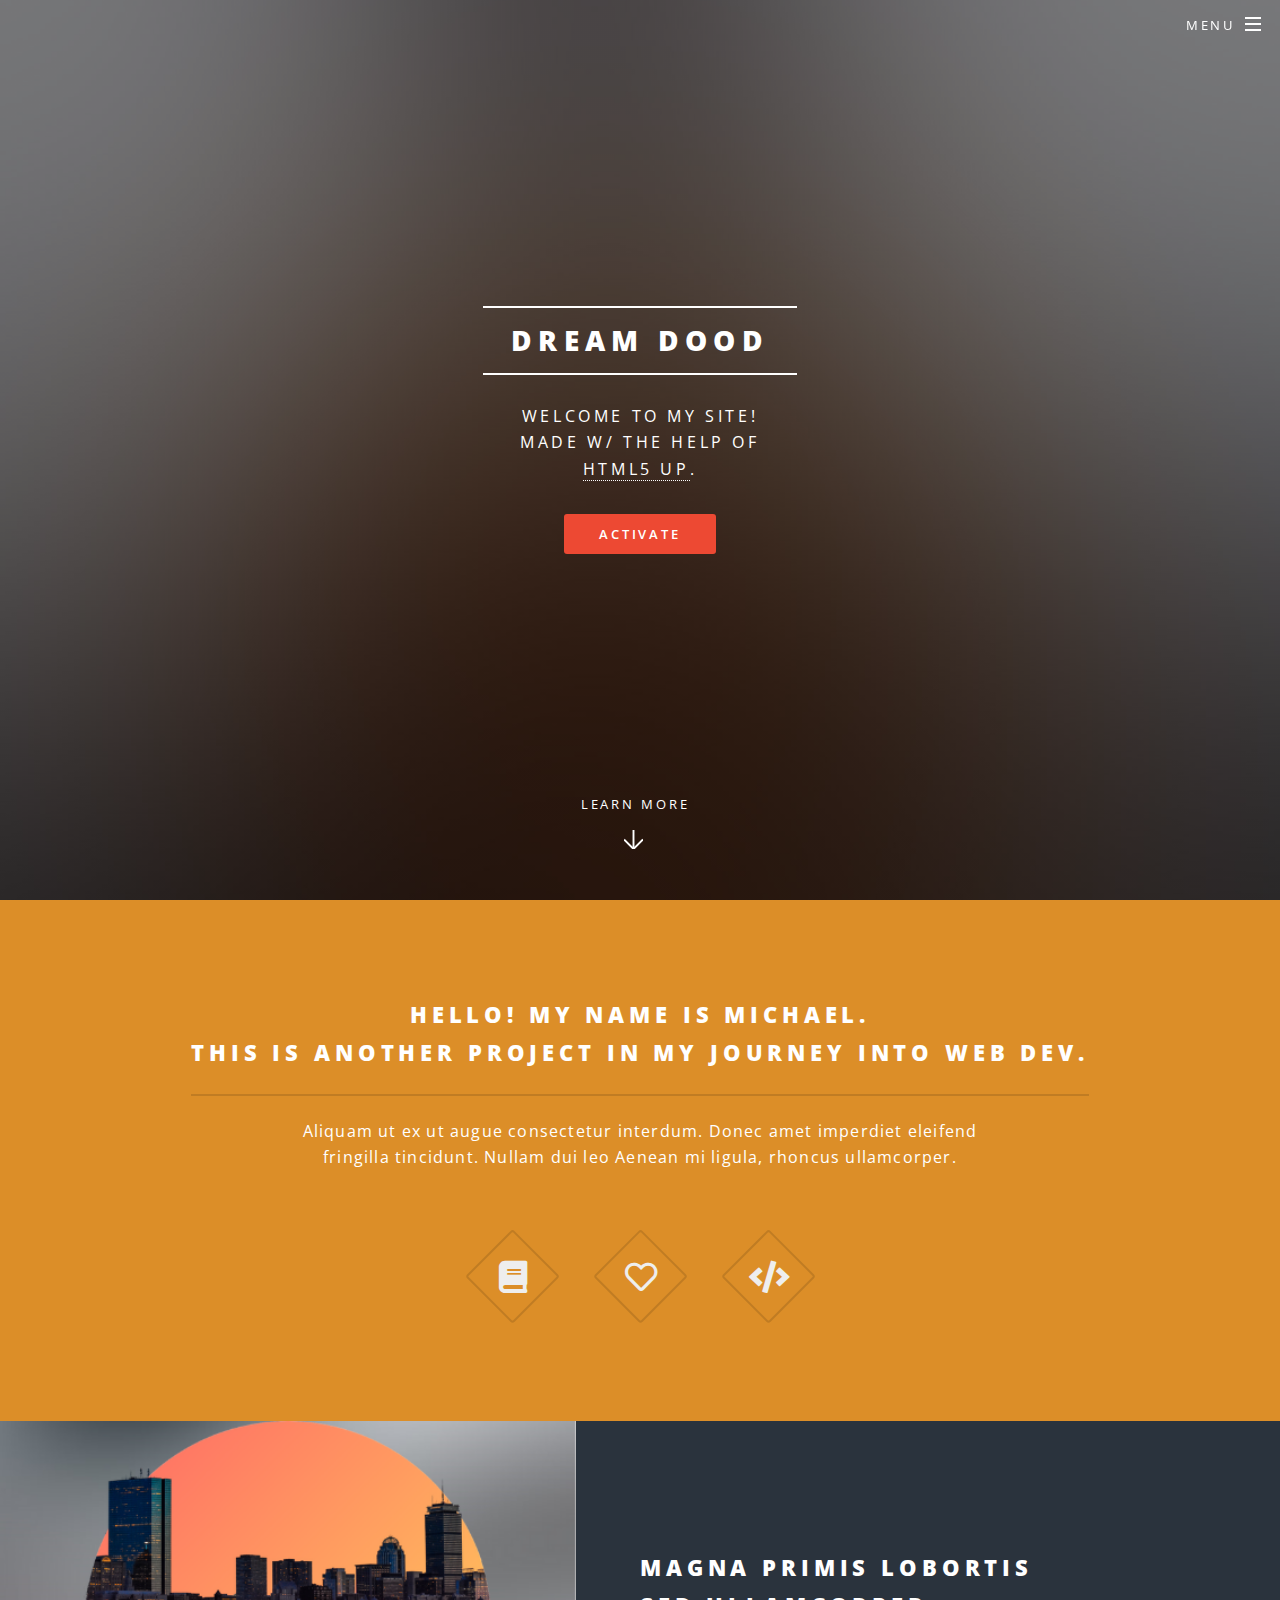
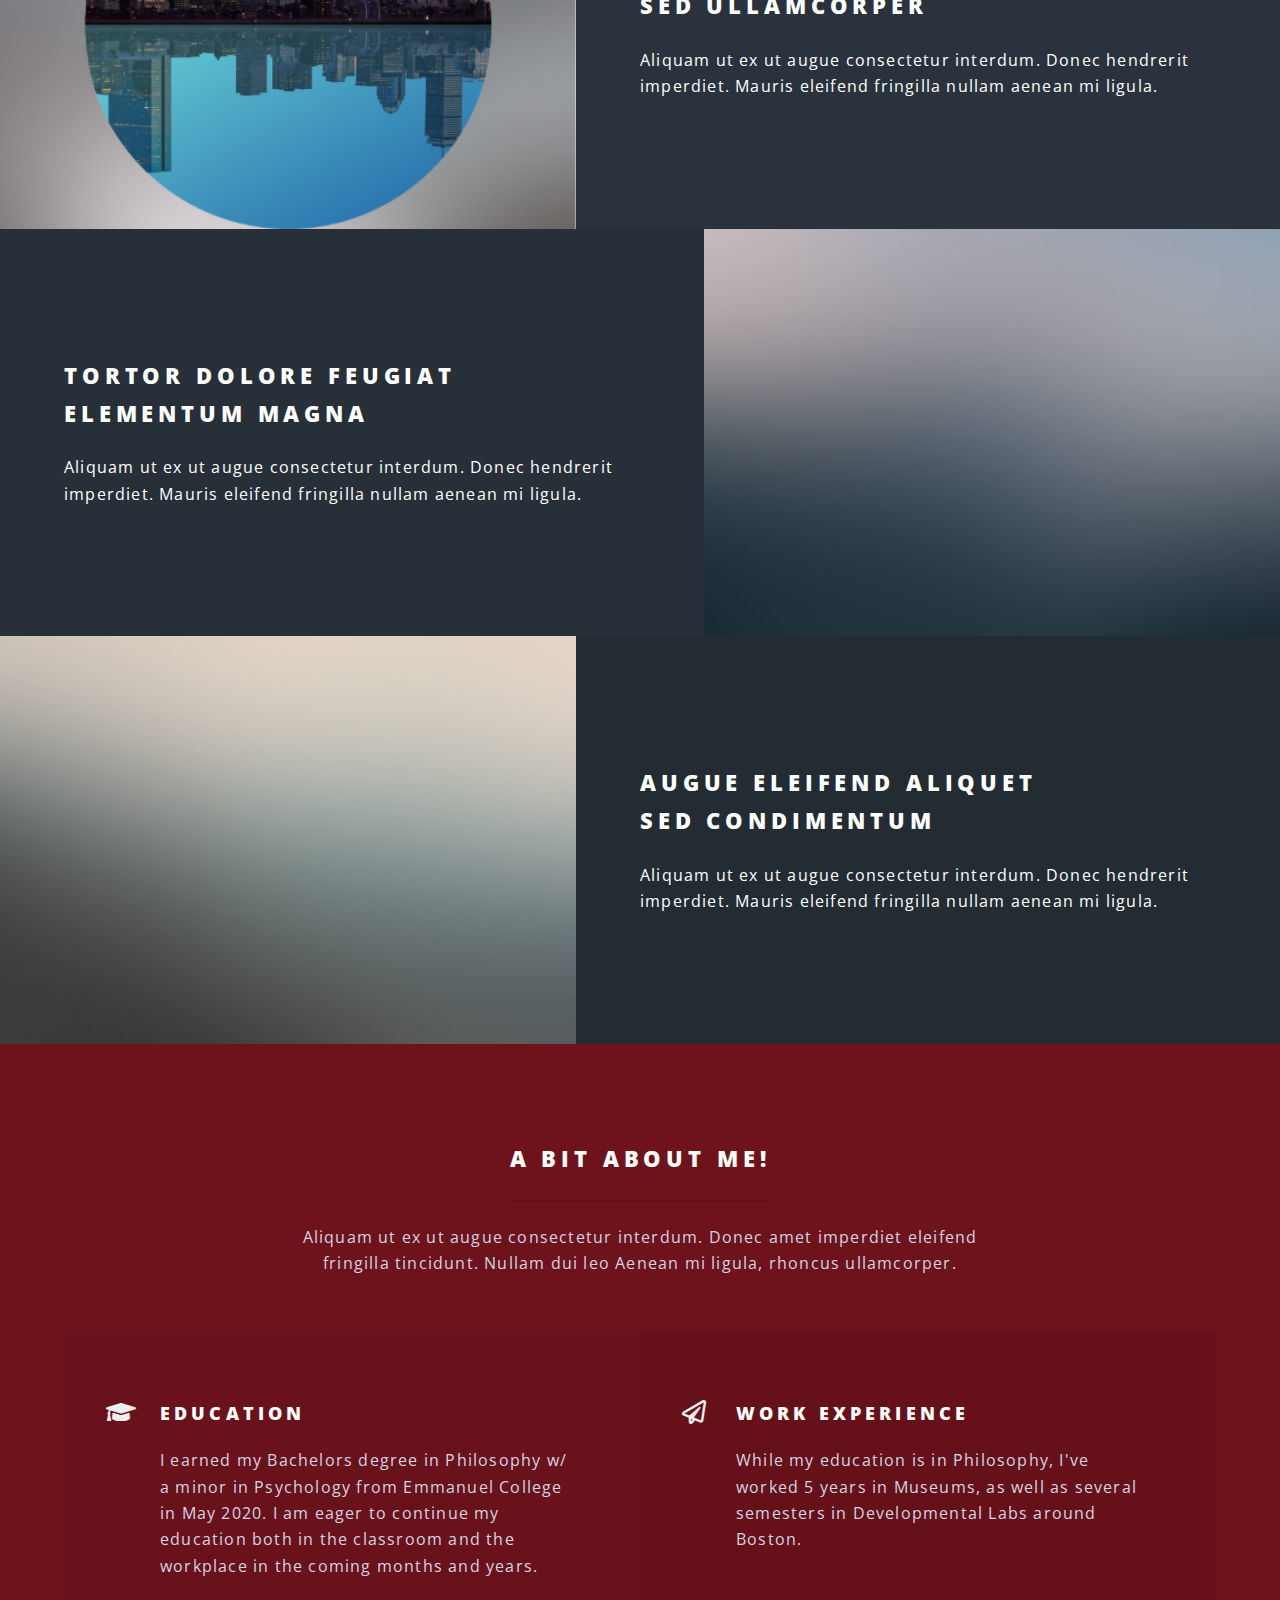
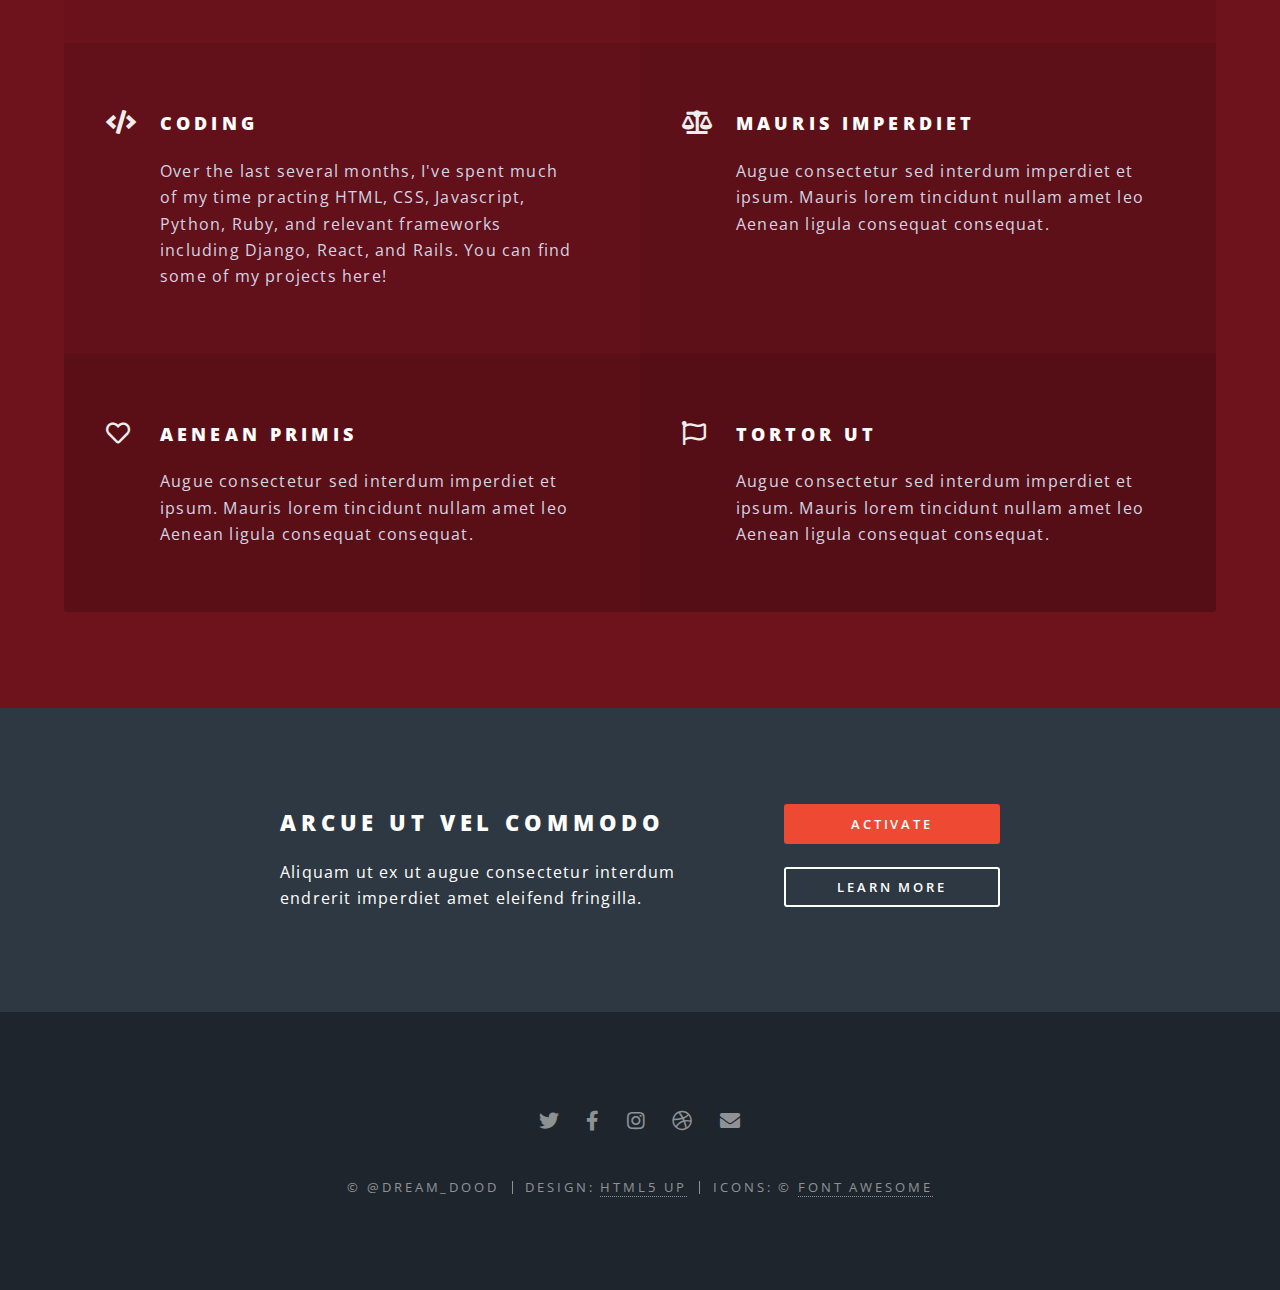
==== index.html @ 9e2aa0bd "Update index.html" ====
<!DOCTYPE HTML>
<!--
	Spectral by HTML5 UP
	html5up.net | @ajlkn
	Free for personal and commercial use under the CCA 3.0 license (html5up.net/license)
-->
<html>
	<head>
		<title>@dream_dood</title>
		<meta charset="utf-8" />
		<meta name="viewport" content="width=device-width, initial-scale=1, user-scalable=no" />
		<link rel="stylesheet" href="assets/css/main.css" />
		<noscript><link rel="stylesheet" href="assets/css/noscript.css" /></noscript>
	</head>
	<body class="landing is-preload">

		<!-- Page Wrapper -->
			<div id="page-wrapper">

				<!-- Header -->
					<header id="header" class="alt">
						<h1><a href="index.html">@dream_dood</a></h1>
						<nav id="nav">
							<ul>
								<li class="special">
									<a href="#menu" class="menuToggle"><span>Menu</span></a>
									<div id="menu">
										<ul>
											<li><a href="index.html">Home</a></li>
											<li><a href="generic.html">Generic</a></li>
											<li><a href="elements.html">Elements</a></li>
											<li><a href="#">Sign Up</a></li>
											<li><a href="#">Log In</a></li>
										</ul>
									</div>
								</li>
							</ul>
						</nav>
					</header>

				<!-- Banner -->
					<section id="banner">
						<div class="inner">
							<h2>dream dood</h2>
							<p>Welcome to my site!<br />
							Made w/ the help of<br />
							<a href="http://html5up.net">HTML5 UP</a>.</p>
							<ul class="actions special">
								<li><a href="#" class="button primary">Activate</a></li>
							</ul>
						</div>
						<a href="#one" class="more scrolly">Learn More</a>
					</section>

				<!-- One -->
					<section id="one" class="wrapper style1 special">
						<div class="inner">
							<header class="major">
								<h2>Hello! My name is Michael.<br />
								This is another project in my journey into web dev.</h2>
								<p>Aliquam ut ex ut augue consectetur interdum. Donec amet imperdiet eleifend<br />
								fringilla tincidunt. Nullam dui leo Aenean mi ligula, rhoncus ullamcorper.</p>
							</header>
							<ul class="icons major">
								<li><span class="icon solid fa-book major style1"><span class="label">Lorem</span></span></li>
								<li><span class="icon fa-heart major style2"><span class="label">Ipsum</span></span></li>
								<li><span class="icon solid fa-code major style3"><span class="label">Dolor</span></span></li>
							</ul>
						</div>
					</section>

				<!-- Two -->
					<section id="two" class="wrapper alt style2">
						<section class="spotlight">
							<div class="image"><img src="images/indexPic1.png" alt="" /></div><div class="content">
								<h2>Magna primis lobortis<br />
								sed ullamcorper</h2>
								<p>Aliquam ut ex ut augue consectetur interdum. Donec hendrerit imperdiet. Mauris eleifend fringilla nullam aenean mi ligula.</p>
							</div>
						</section>
						<section class="spotlight">
							<div class="image"><img src="images/pic02.jpg" alt="" /></div><div class="content">
								<h2>Tortor dolore feugiat<br />
								elementum magna</h2>
								<p>Aliquam ut ex ut augue consectetur interdum. Donec hendrerit imperdiet. Mauris eleifend fringilla nullam aenean mi ligula.</p>
							</div>
						</section>
						<section class="spotlight">
							<div class="image"><img src="images/pic03.jpg" alt="" /></div><div class="content">
								<h2>Augue eleifend aliquet<br />
								sed condimentum</h2>
								<p>Aliquam ut ex ut augue consectetur interdum. Donec hendrerit imperdiet. Mauris eleifend fringilla nullam aenean mi ligula.</p>
							</div>
						</section>
					</section>

				<!-- Three -->
					<section id="three" class="wrapper style3 special">
						<div class="inner">
							<header class="major">
								<h2>A Bit About Me!</h2>
								<p>Aliquam ut ex ut augue consectetur interdum. Donec amet imperdiet eleifend<br />
								fringilla tincidunt. Nullam dui leo Aenean mi ligula, rhoncus ullamcorper.</p>
							</header>
							<ul class="features">
								<li class="icon solid fa-graduation-cap">
									<h3>Education</h3>
									<p>I earned my Bachelors degree in Philosophy w/ a minor in Psychology from Emmanuel College in May 2020. I am eager to continue my education 
									both in the classroom and the workplace in the coming months and years.</p>
								</li>
								<li class="icon fa-paper-plane">
									<h3>Work Experience</h3>
									<p>While my education is in Philosophy, I've worked 5 years in Museums, as well as several semesters in Developmental Labs around Boston.</p>
								</li>
								<li class="icon solid fa-code">
									<h3>Coding</h3>
									<p>Over the last several months, I've spent much of my time practing HTML, CSS, Javascript, Python, Ruby, and relevant frameworks including Django, 
									React, and Rails. You can find some of my projects here!</p>
								</li>
								<li class="icon solid fa-balance-scale">
									<h3>Mauris Imperdiet</h3>
									<p>Augue consectetur sed interdum imperdiet et ipsum. Mauris lorem tincidunt nullam amet leo Aenean ligula consequat consequat.</p>
								</li>
								<li class="icon fa-heart">
									<h3>Aenean Primis</h3>
									<p>Augue consectetur sed interdum imperdiet et ipsum. Mauris lorem tincidunt nullam amet leo Aenean ligula consequat consequat.</p>
								</li>
								<li class="icon fa-flag">
									<h3>Tortor Ut</h3>
									<p>Augue consectetur sed interdum imperdiet et ipsum. Mauris lorem tincidunt nullam amet leo Aenean ligula consequat consequat.</p>
								</li>
							</ul>
						</div>
					</section>

				<!-- CTA -->
					<section id="cta" class="wrapper style4">
						<div class="inner">
							<header>
								<h2>Arcue ut vel commodo</h2>
								<p>Aliquam ut ex ut augue consectetur interdum endrerit imperdiet amet eleifend fringilla.</p>
							</header>
							<ul class="actions stacked">
								<li><a href="#" class="button fit primary">Activate</a></li>
								<li><a href="#" class="button fit">Learn More</a></li>
							</ul>
						</div>
					</section>

				<!-- Footer -->
					<footer id="footer">
						<ul class="icons">
							<li><a href="twitter.com/dream_dood" class="icon brands fa-twitter"><span class="label">Twitter</span></a></li>
							<li><a href="#" class="icon brands fa-facebook-f"><span class="label">Facebook</span></a></li>
							<li><a href="#" class="icon brands fa-instagram"><span class="label">Instagram</span></a></li>
							<li><a href="#" class="icon brands fa-dribbble"><span class="label">Dribbble</span></a></li>
							<li><a href="#" class="icon solid fa-envelope"><span class="label">Email</span></a></li>
						</ul>
						<ul class="copyright">
							<li>&copy; @dream_dood</li><li>Design: <a href="http://html5up.net">HTML5 UP</a></li><li>Icons: &copy; <a href="https://fontawesome.com/">Font Awesome</a></li>
						</ul>
					</footer>

			</div>

		<!-- Scripts -->
			<script src="assets/js/jquery.min.js"></script>
			<script src="assets/js/jquery.scrollex.min.js"></script>
			<script src="assets/js/jquery.scrolly.min.js"></script>
			<script src="assets/js/browser.min.js"></script>
			<script src="assets/js/breakpoints.min.js"></script>
			<script src="assets/js/util.js"></script>
			<script src="assets/js/main.js"></script>

	</body>
</html>
---- assets/css/main.css ----
@import url(fontawesome-all.min.css);
@import url("https://fonts.googleapis.com/css?family=Open+Sans:400,400italic,600,600italic,800,800italic");

/*
	Spectral by HTML5 UP
	html5up.net | @ajlkn
	Free for personal and commercial use under the CCA 3.0 license (html5up.net/license)
*/

html, body, div, span, applet, object,
iframe, h1, h2, h3, h4, h5, h6, p, blockquote,
pre, a, abbr, acronym, address, big, cite,
code, del, dfn, em, img, ins, kbd, q, s, samp,
small, strike, strong, sub, sup, tt, var, b,
u, i, center, dl, dt, dd, ol, ul, li, fieldset,
form, label, legend, table, caption, tbody,
tfoot, thead, tr, th, td, article, aside,
canvas, details, embed, figure, figcaption,
footer, header, hgroup, menu, nav, output, ruby,
section, summary, time, mark, audio, video {
	margin: 0;
	padding: 0;
	border: 0;
	font-size: 100%;
	font: inherit;
	vertical-align: baseline;}

article, aside, details, figcaption, figure,
footer, header, hgroup, menu, nav, section {
	display: block;}

body {
	line-height: 1;
}

ol, ul {
	list-style: none;
}

blockquote, q {
	quotes: none;
}

	blockquote:before, blockquote:after, q:before, q:after {
		content: '';
		content: none;
	}

table {
	border-collapse: collapse;
	border-spacing: 0;
}

body {
	-webkit-text-size-adjust: none;
}

mark {
	background-color: transparent;
	color: inherit;
}

input::-moz-focus-inner {
	border: 0;
	padding: 0;
}

input, select, textarea {
	-moz-appearance: none;
	-webkit-appearance: none;
	-ms-appearance: none;
	appearance: none;
}

/* Basic */

	@-ms-viewport {
		width: device-width;
	}

	html {
		box-sizing: border-box;
	}

	*, *:before, *:after {
		box-sizing: inherit;
	}

	body {
		background: #2e3842;
	}

		body.is-preload *, body.is-preload *:before, body.is-preload *:after {
			-moz-animation: none !important;
			-webkit-animation: none !important;
			-ms-animation: none !important;
			animation: none !important;
			-moz-transition: none !important;
			-webkit-transition: none !important;
			-ms-transition: none !important;
			transition: none !important;
		}

	body, input, select, textarea {
		color: #fff;
		font-family: "Open Sans", Helvetica, sans-serif;
		font-size: 15pt;
		font-weight: 400;
		letter-spacing: 0.075em;
		line-height: 1.65em;
	}

		@media screen and (max-width: 1680px) {

			body, input, select, textarea {
				font-size: 13pt;
			}

		}

		@media screen and (max-width: 1280px) {

			body, input, select, textarea {
				font-size: 12pt;
			}

		}

		@media screen and (max-width: 736px) {

			body, input, select, textarea {
				font-size: 11pt;
				letter-spacing: 0.0375em;
			}

		}

	a {
		-moz-transition: color 0.2s ease, border-bottom-color 0.2s ease;
		-webkit-transition: color 0.2s ease, border-bottom-color 0.2s ease;
		-ms-transition: color 0.2s ease, border-bottom-color 0.2s ease;
		transition: color 0.2s ease, border-bottom-color 0.2s ease;
		border-bottom: dotted 1px;
		color: inherit;
		text-decoration: none;
	}

		a:hover {
			border-bottom-color: transparent;
		}

	strong, b {
		color: #fff;
		font-weight: 600;
	}

	em, i {
		font-style: italic;
	}

	p {
		margin: 0 0 2em 0;
	}

	h1, h2, h3, h4, h5, h6 {
		color: #fff;
		font-weight: 800;
		letter-spacing: 0.225em;
		line-height: 1em;
		margin: 0 0 1em 0;
		text-transform: uppercase;
	}

		h1 a, h2 a, h3 a, h4 a, h5 a, h6 a {
			color: inherit;
			text-decoration: none;
		}

	h2 {
		font-size: 1.35em;
		line-height: 1.75em;
	}

		@media screen and (max-width: 736px) {

			h2 {
				font-size: 1.1em;
				line-height: 1.65em;
			}

		}

	h3 {
		font-size: 1.15em;
		line-height: 1.75em;
	}

		@media screen and (max-width: 736px) {

			h3 {
				font-size: 1em;
				line-height: 1.65em;
			}

		}

	h4 {
		font-size: 1em;
		line-height: 1.5em;
	}

	h5 {
		font-size: 0.8em;
		line-height: 1.5em;
	}

	h6 {
		font-size: 0.7em;
		line-height: 1.5em;
	}

	sub {
		font-size: 0.8em;
		position: relative;
		top: 0.5em;
	}

	sup {
		font-size: 0.8em;
		position: relative;
		top: -0.5em;
	}

	hr {
		border: 0;
		border-bottom: solid 2px #fff;
		margin: 3em 0;
	}

		hr.major {
			margin: 4.5em 0;
		}

	blockquote {
		border-left: solid 4px #fff;
		font-style: italic;
		margin: 0 0 2em 0;
		padding: 0.5em 0 0.5em 2em;
	}

	code {
		background: rgba(144, 144, 144, 0.25);
		border-radius: 3px;
		font-family: "Courier New", monospace;
		font-size: 0.9em;
		letter-spacing: 0;
		margin: 0 0.25em;
		padding: 0.25em 0.65em;
	}

	pre {
		-webkit-overflow-scrolling: touch;
		font-family: "Courier New", monospace;
		font-size: 0.9em;
		margin: 0 0 2em 0;
	}

		pre code {
			display: block;
			line-height: 1.75em;
			padding: 1em 1.5em;
			overflow-x: auto;
		}

	.align-left {
		text-align: left;
	}

	.align-center {
		text-align: center;
	}

	.align-right {
		text-align: right;
	}

/* Row */

	.row {
		display: flex;
		flex-wrap: wrap;
		box-sizing: border-box;
		align-items: stretch;
	}

		.row > * {
			box-sizing: border-box;
		}

		.row.gtr-uniform > * > :last-child {
			margin-bottom: 0;
		}

		.row.aln-left {
			justify-content: flex-start;
		}

		.row.aln-center {
			justify-content: center;
		}

		.row.aln-right {
			justify-content: flex-end;
		}

		.row.aln-top {
			align-items: flex-start;
		}

		.row.aln-middle {
			align-items: center;
		}

		.row.aln-bottom {
			align-items: flex-end;
		}

		.row > .imp {
			order: -1;
		}

		.row > .col-1 {
			width: 8.33333%;
		}

		.row > .off-1 {
			margin-left: 8.33333%;
		}

		.row > .col-2 {
			width: 16.66667%;
		}

		.row > .off-2 {
			margin-left: 16.66667%;
		}

		.row > .col-3 {
			width: 25%;
		}

		.row > .off-3 {
			margin-left: 25%;
		}

		.row > .col-4 {
			width: 33.33333%;
		}

		.row > .off-4 {
			margin-left: 33.33333%;
		}

		.row > .col-5 {
			width: 41.66667%;
		}

		.row > .off-5 {
			margin-left: 41.66667%;
		}

		.row > .col-6 {
			width: 50%;
		}

		.row > .off-6 {
			margin-left: 50%;
		}

		.row > .col-7 {
			width: 58.33333%;
		}

		.row > .off-7 {
			margin-left: 58.33333%;
		}

		.row > .col-8 {
			width: 66.66667%;
		}

		.row > .off-8 {
			margin-left: 66.66667%;
		}

		.row > .col-9 {
			width: 75%;
		}

		.row > .off-9 {
			margin-left: 75%;
		}

		.row > .col-10 {
			width: 83.33333%;
		}

		.row > .off-10 {
			margin-left: 83.33333%;
		}

		.row > .col-11 {
			width: 91.66667%;
		}

		.row > .off-11 {
			margin-left: 91.66667%;
		}

		.row > .col-12 {
			width: 100%;
		}

		.row > .off-12 {
			margin-left: 100%;
		}

		.row.gtr-0 {
			margin-top: 0;
			margin-left: 0em;
		}

			.row.gtr-0 > * {
				padding: 0 0 0 0em;
			}

			.row.gtr-0.gtr-uniform {
				margin-top: 0em;
			}

				.row.gtr-0.gtr-uniform > * {
					padding-top: 0em;
				}

		.row.gtr-25 {
			margin-top: 0;
			margin-left: -0.375em;
		}

			.row.gtr-25 > * {
				padding: 0 0 0 0.375em;
			}

			.row.gtr-25.gtr-uniform {
				margin-top: -0.375em;
			}

				.row.gtr-25.gtr-uniform > * {
					padding-top: 0.375em;
				}

		.row.gtr-50 {
			margin-top: 0;
			margin-left: -0.75em;
		}

			.row.gtr-50 > * {
				padding: 0 0 0 0.75em;
			}

			.row.gtr-50.gtr-uniform {
				margin-top: -0.75em;
			}

				.row.gtr-50.gtr-uniform > * {
					padding-top: 0.75em;
				}

		.row {
			margin-top: 0;
			margin-left: -1.5em;
		}

			.row > * {
				padding: 0 0 0 1.5em;
			}

			.row.gtr-uniform {
				margin-top: -1.5em;
			}

				.row.gtr-uniform > * {
					padding-top: 1.5em;
				}

		.row.gtr-150 {
			margin-top: 0;
			margin-left: -2.25em;
		}

			.row.gtr-150 > * {
				padding: 0 0 0 2.25em;
			}

			.row.gtr-150.gtr-uniform {
				margin-top: -2.25em;
			}

				.row.gtr-150.gtr-uniform > * {
					padding-top: 2.25em;
				}

		.row.gtr-200 {
			margin-top: 0;
			margin-left: -3em;
		}

			.row.gtr-200 > * {
				padding: 0 0 0 3em;
			}

			.row.gtr-200.gtr-uniform {
				margin-top: -3em;
			}

				.row.gtr-200.gtr-uniform > * {
					padding-top: 3em;
				}

		@media screen and (max-width: 1680px) {

			.row {
				display: flex;
				flex-wrap: wrap;
				box-sizing: border-box;
				align-items: stretch;
			}

				.row > * {
					box-sizing: border-box;
				}

				.row.gtr-uniform > * > :last-child {
					margin-bottom: 0;
				}

				.row.aln-left {
					justify-content: flex-start;
				}

				.row.aln-center {
					justify-content: center;
				}

				.row.aln-right {
					justify-content: flex-end;
				}

				.row.aln-top {
					align-items: flex-start;
				}

				.row.aln-middle {
					align-items: center;
				}

				.row.aln-bottom {
					align-items: flex-end;
				}

				.row > .imp-xlarge {
					order: -1;
				}

				.row > .col-1-xlarge {
					width: 8.33333%;
				}

				.row > .off-1-xlarge {
					margin-left: 8.33333%;
				}

				.row > .col-2-xlarge {
					width: 16.66667%;
				}

				.row > .off-2-xlarge {
					margin-left: 16.66667%;
				}

				.row > .col-3-xlarge {
					width: 25%;
				}

				.row > .off-3-xlarge {
					margin-left: 25%;
				}

				.row > .col-4-xlarge {
					width: 33.33333%;
				}

				.row > .off-4-xlarge {
					margin-left: 33.33333%;
				}

				.row > .col-5-xlarge {
					width: 41.66667%;
				}

				.row > .off-5-xlarge {
					margin-left: 41.66667%;
				}

				.row > .col-6-xlarge {
					width: 50%;
				}

				.row > .off-6-xlarge {
					margin-left: 50%;
				}

				.row > .col-7-xlarge {
					width: 58.33333%;
				}

				.row > .off-7-xlarge {
					margin-left: 58.33333%;
				}

				.row > .col-8-xlarge {
					width: 66.66667%;
				}

				.row > .off-8-xlarge {
					margin-left: 66.66667%;
				}

				.row > .col-9-xlarge {
					width: 75%;
				}

				.row > .off-9-xlarge {
					margin-left: 75%;
				}

				.row > .col-10-xlarge {
					width: 83.33333%;
				}

				.row > .off-10-xlarge {
					margin-left: 83.33333%;
				}

				.row > .col-11-xlarge {
					width: 91.66667%;
				}

				.row > .off-11-xlarge {
					margin-left: 91.66667%;
				}

				.row > .col-12-xlarge {
					width: 100%;
				}

				.row > .off-12-xlarge {
					margin-left: 100%;
				}

				.row.gtr-0 {
					margin-top: 0;
					margin-left: 0em;
				}

					.row.gtr-0 > * {
						padding: 0 0 0 0em;
					}

					.row.gtr-0.gtr-uniform {
						margin-top: 0em;
					}

						.row.gtr-0.gtr-uniform > * {
							padding-top: 0em;
						}

				.row.gtr-25 {
					margin-top: 0;
					margin-left: -0.375em;
				}

					.row.gtr-25 > * {
						padding: 0 0 0 0.375em;
					}

					.row.gtr-25.gtr-uniform {
						margin-top: -0.375em;
					}

						.row.gtr-25.gtr-uniform > * {
							padding-top: 0.375em;
						}

				.row.gtr-50 {
					margin-top: 0;
					margin-left: -0.75em;
				}

					.row.gtr-50 > * {
						padding: 0 0 0 0.75em;
					}

					.row.gtr-50.gtr-uniform {
						margin-top: -0.75em;
					}

						.row.gtr-50.gtr-uniform > * {
							padding-top: 0.75em;
						}

				.row {
					margin-top: 0;
					margin-left: -1.5em;
				}

					.row > * {
						padding: 0 0 0 1.5em;
					}

					.row.gtr-uniform {
						margin-top: -1.5em;
					}

						.row.gtr-uniform > * {
							padding-top: 1.5em;
						}

				.row.gtr-150 {
					margin-top: 0;
					margin-left: -2.25em;
				}

					.row.gtr-150 > * {
						padding: 0 0 0 2.25em;
					}

					.row.gtr-150.gtr-uniform {
						margin-top: -2.25em;
					}

						.row.gtr-150.gtr-uniform > * {
							padding-top: 2.25em;
						}

				.row.gtr-200 {
					margin-top: 0;
					margin-left: -3em;
				}

					.row.gtr-200 > * {
						padding: 0 0 0 3em;
					}

					.row.gtr-200.gtr-uniform {
						margin-top: -3em;
					}

						.row.gtr-200.gtr-uniform > * {
							padding-top: 3em;
						}

		}

		@media screen and (max-width: 1280px) {

			.row {
				display: flex;
				flex-wrap: wrap;
				box-sizing: border-box;
				align-items: stretch;
			}

				.row > * {
					box-sizing: border-box;
				}

				.row.gtr-uniform > * > :last-child {
					margin-bottom: 0;
				}

				.row.aln-left {
					justify-content: flex-start;
				}

				.row.aln-center {
					justify-content: center;
				}

				.row.aln-right {
					justify-content: flex-end;
				}

				.row.aln-top {
					align-items: flex-start;
				}

				.row.aln-middle {
					align-items: center;
				}

				.row.aln-bottom {
					align-items: flex-end;
				}

				.row > .imp-large {
					order: -1;
				}

				.row > .col-1-large {
					width: 8.33333%;
				}

				.row > .off-1-large {
					margin-left: 8.33333%;
				}

				.row > .col-2-large {
					width: 16.66667%;
				}

				.row > .off-2-large {
					margin-left: 16.66667%;
				}

				.row > .col-3-large {
					width: 25%;
				}

				.row > .off-3-large {
					margin-left: 25%;
				}

				.row > .col-4-large {
					width: 33.33333%;
				}

				.row > .off-4-large {
					margin-left: 33.33333%;
				}

				.row > .col-5-large {
					width: 41.66667%;
				}

				.row > .off-5-large {
					margin-left: 41.66667%;
				}

				.row > .col-6-large {
					width: 50%;
				}

				.row > .off-6-large {
					margin-left: 50%;
				}

				.row > .col-7-large {
					width: 58.33333%;
				}

				.row > .off-7-large {
					margin-left: 58.33333%;
				}

				.row > .col-8-large {
					width: 66.66667%;
				}

				.row > .off-8-large {
					margin-left: 66.66667%;
				}

				.row > .col-9-large {
					width: 75%;
				}

				.row > .off-9-large {
					margin-left: 75%;
				}

				.row > .col-10-large {
					width: 83.33333%;
				}

				.row > .off-10-large {
					margin-left: 83.33333%;
				}

				.row > .col-11-large {
					width: 91.66667%;
				}

				.row > .off-11-large {
					margin-left: 91.66667%;
				}

				.row > .col-12-large {
					width: 100%;
				}

				.row > .off-12-large {
					margin-left: 100%;
				}

				.row.gtr-0 {
					margin-top: 0;
					margin-left: 0em;
				}

					.row.gtr-0 > * {
						padding: 0 0 0 0em;
					}

					.row.gtr-0.gtr-uniform {
						margin-top: 0em;
					}

						.row.gtr-0.gtr-uniform > * {
							padding-top: 0em;
						}

				.row.gtr-25 {
					margin-top: 0;
					margin-left: -0.375em;
				}

					.row.gtr-25 > * {
						padding: 0 0 0 0.375em;
					}

					.row.gtr-25.gtr-uniform {
						margin-top: -0.375em;
					}

						.row.gtr-25.gtr-uniform > * {
							padding-top: 0.375em;
						}

				.row.gtr-50 {
					margin-top: 0;
					margin-left: -0.75em;
				}

					.row.gtr-50 > * {
						padding: 0 0 0 0.75em;
					}

					.row.gtr-50.gtr-uniform {
						margin-top: -0.75em;
					}

						.row.gtr-50.gtr-uniform > * {
							padding-top: 0.75em;
						}

				.row {
					margin-top: 0;
					margin-left: -1.5em;
				}

					.row > * {
						padding: 0 0 0 1.5em;
					}

					.row.gtr-uniform {
						margin-top: -1.5em;
					}

						.row.gtr-uniform > * {
							padding-top: 1.5em;
						}

				.row.gtr-150 {
					margin-top: 0;
					margin-left: -2.25em;
				}

					.row.gtr-150 > * {
						padding: 0 0 0 2.25em;
					}

					.row.gtr-150.gtr-uniform {
						margin-top: -2.25em;
					}

						.row.gtr-150.gtr-uniform > * {
							padding-top: 2.25em;
						}

				.row.gtr-200 {
					margin-top: 0;
					margin-left: -3em;
				}

					.row.gtr-200 > * {
						padding: 0 0 0 3em;
					}

					.row.gtr-200.gtr-uniform {
						margin-top: -3em;
					}

						.row.gtr-200.gtr-uniform > * {
							padding-top: 3em;
						}

		}

		@media screen and (max-width: 980px) {

			.row {
				display: flex;
				flex-wrap: wrap;
				box-sizing: border-box;
				align-items: stretch;
			}

				.row > * {
					box-sizing: border-box;
				}

				.row.gtr-uniform > * > :last-child {
					margin-bottom: 0;
				}

				.row.aln-left {
					justify-content: flex-start;
				}

				.row.aln-center {
					justify-content: center;
				}

				.row.aln-right {
					justify-content: flex-end;
				}

				.row.aln-top {
					align-items: flex-start;
				}

				.row.aln-middle {
					align-items: center;
				}

				.row.aln-bottom {
					align-items: flex-end;
				}

				.row > .imp-medium {
					order: -1;
				}

				.row > .col-1-medium {
					width: 8.33333%;
				}

				.row > .off-1-medium {
					margin-left: 8.33333%;
				}

				.row > .col-2-medium {
					width: 16.66667%;
				}

				.row > .off-2-medium {
					margin-left: 16.66667%;
				}

				.row > .col-3-medium {
					width: 25%;
				}

				.row > .off-3-medium {
					margin-left: 25%;
				}

				.row > .col-4-medium {
					width: 33.33333%;
				}

				.row > .off-4-medium {
					margin-left: 33.33333%;
				}

				.row > .col-5-medium {
					width: 41.66667%;
				}

				.row > .off-5-medium {
					margin-left: 41.66667%;
				}

				.row > .col-6-medium {
					width: 50%;
				}

				.row > .off-6-medium {
					margin-left: 50%;
				}

				.row > .col-7-medium {
					width: 58.33333%;
				}

				.row > .off-7-medium {
					margin-left: 58.33333%;
				}

				.row > .col-8-medium {
					width: 66.66667%;
				}

				.row > .off-8-medium {
					margin-left: 66.66667%;
				}

				.row > .col-9-medium {
					width: 75%;
				}

				.row > .off-9-medium {
					margin-left: 75%;
				}

				.row > .col-10-medium {
					width: 83.33333%;
				}

				.row > .off-10-medium {
					margin-left: 83.33333%;
				}

				.row > .col-11-medium {
					width: 91.66667%;
				}

				.row > .off-11-medium {
					margin-left: 91.66667%;
				}

				.row > .col-12-medium {
					width: 100%;
				}

				.row > .off-12-medium {
					margin-left: 100%;
				}

				.row.gtr-0 {
					margin-top: 0;
					margin-left: 0em;
				}

					.row.gtr-0 > * {
						padding: 0 0 0 0em;
					}

					.row.gtr-0.gtr-uniform {
						margin-top: 0em;
					}

						.row.gtr-0.gtr-uniform > * {
							padding-top: 0em;
						}

				.row.gtr-25 {
					margin-top: 0;
					margin-left: -0.375em;
				}

					.row.gtr-25 > * {
						padding: 0 0 0 0.375em;
					}

					.row.gtr-25.gtr-uniform {
						margin-top: -0.375em;
					}

						.row.gtr-25.gtr-uniform > * {
							padding-top: 0.375em;
						}

				.row.gtr-50 {
					margin-top: 0;
					margin-left: -0.75em;
				}

					.row.gtr-50 > * {
						padding: 0 0 0 0.75em;
					}

					.row.gtr-50.gtr-uniform {
						margin-top: -0.75em;
					}

						.row.gtr-50.gtr-uniform > * {
							padding-top: 0.75em;
						}

				.row {
					margin-top: 0;
					margin-left: -1.5em;
				}

					.row > * {
						padding: 0 0 0 1.5em;
					}

					.row.gtr-uniform {
						margin-top: -1.5em;
					}

						.row.gtr-uniform > * {
							padding-top: 1.5em;
						}

				.row.gtr-150 {
					margin-top: 0;
					margin-left: -2.25em;
				}

					.row.gtr-150 > * {
						padding: 0 0 0 2.25em;
					}

					.row.gtr-150.gtr-uniform {
						margin-top: -2.25em;
					}

						.row.gtr-150.gtr-uniform > * {
							padding-top: 2.25em;
						}

				.row.gtr-200 {
					margin-top: 0;
					margin-left: -3em;
				}

					.row.gtr-200 > * {
						padding: 0 0 0 3em;
					}

					.row.gtr-200.gtr-uniform {
						margin-top: -3em;
					}

						.row.gtr-200.gtr-uniform > * {
							padding-top: 3em;
						}

		}

		@media screen and (max-width: 736px) {

			.row {
				display: flex;
				flex-wrap: wrap;
				box-sizing: border-box;
				align-items: stretch;
			}

				.row > * {
					box-sizing: border-box;
				}

				.row.gtr-uniform > * > :last-child {
					margin-bottom: 0;
				}

				.row.aln-left {
					justify-content: flex-start;
				}

				.row.aln-center {
					justify-content: center;
				}

				.row.aln-right {
					justify-content: flex-end;
				}

				.row.aln-top {
					align-items: flex-start;
				}

				.row.aln-middle {
					align-items: center;
				}

				.row.aln-bottom {
					align-items: flex-end;
				}

				.row > .imp-small {
					order: -1;
				}

				.row > .col-1-small {
					width: 8.33333%;
				}

				.row > .off-1-small {
					margin-left: 8.33333%;
				}

				.row > .col-2-small {
					width: 16.66667%;
				}

				.row > .off-2-small {
					margin-left: 16.66667%;
				}

				.row > .col-3-small {
					width: 25%;
				}

				.row > .off-3-small {
					margin-left: 25%;
				}

				.row > .col-4-small {
					width: 33.33333%;
				}

				.row > .off-4-small {
					margin-left: 33.33333%;
				}

				.row > .col-5-small {
					width: 41.66667%;
				}

				.row > .off-5-small {
					margin-left: 41.66667%;
				}

				.row > .col-6-small {
					width: 50%;
				}

				.row > .off-6-small {
					margin-left: 50%;
				}

				.row > .col-7-small {
					width: 58.33333%;
				}

				.row > .off-7-small {
					margin-left: 58.33333%;
				}

				.row > .col-8-small {
					width: 66.66667%;
				}

				.row > .off-8-small {
					margin-left: 66.66667%;
				}

				.row > .col-9-small {
					width: 75%;
				}

				.row > .off-9-small {
					margin-left: 75%;
				}

				.row > .col-10-small {
					width: 83.33333%;
				}

				.row > .off-10-small {
					margin-left: 83.33333%;
				}

				.row > .col-11-small {
					width: 91.66667%;
				}

				.row > .off-11-small {
					margin-left: 91.66667%;
				}

				.row > .col-12-small {
					width: 100%;
				}

				.row > .off-12-small {
					margin-left: 100%;
				}

				.row.gtr-0 {
					margin-top: 0;
					margin-left: 0em;
				}

					.row.gtr-0 > * {
						padding: 0 0 0 0em;
					}

					.row.gtr-0.gtr-uniform {
						margin-top: 0em;
					}

						.row.gtr-0.gtr-uniform > * {
							padding-top: 0em;
						}

				.row.gtr-25 {
					margin-top: 0;
					margin-left: -0.375em;
				}

					.row.gtr-25 > * {
						padding: 0 0 0 0.375em;
					}

					.row.gtr-25.gtr-uniform {
						margin-top: -0.375em;
					}

						.row.gtr-25.gtr-uniform > * {
							padding-top: 0.375em;
						}

				.row.gtr-50 {
					margin-top: 0;
					margin-left: -0.75em;
				}

					.row.gtr-50 > * {
						padding: 0 0 0 0.75em;
					}

					.row.gtr-50.gtr-uniform {
						margin-top: -0.75em;
					}

						.row.gtr-50.gtr-uniform > * {
							padding-top: 0.75em;
						}

				.row {
					margin-top: 0;
					margin-left: -1.5em;
				}

					.row > * {
						padding: 0 0 0 1.5em;
					}

					.row.gtr-uniform {
						margin-top: -1.5em;
					}

						.row.gtr-uniform > * {
							padding-top: 1.5em;
						}

				.row.gtr-150 {
					margin-top: 0;
					margin-left: -2.25em;
				}

					.row.gtr-150 > * {
						padding: 0 0 0 2.25em;
					}

					.row.gtr-150.gtr-uniform {
						margin-top: -2.25em;
					}

						.row.gtr-150.gtr-uniform > * {
							padding-top: 2.25em;
						}

				.row.gtr-200 {
					margin-top: 0;
					margin-left: -3em;
				}

					.row.gtr-200 > * {
						padding: 0 0 0 3em;
					}

					.row.gtr-200.gtr-uniform {
						margin-top: -3em;
					}

						.row.gtr-200.gtr-uniform > * {
							padding-top: 3em;
						}

		}

		@media screen and (max-width: 480px) {

			.row {
				display: flex;
				flex-wrap: wrap;
				box-sizing: border-box;
				align-items: stretch;
			}

				.row > * {
					box-sizing: border-box;
				}

				.row.gtr-uniform > * > :last-child {
					margin-bottom: 0;
				}

				.row.aln-left {
					justify-content: flex-start;
				}

				.row.aln-center {
					justify-content: center;
				}

				.row.aln-right {
					justify-content: flex-end;
				}

				.row.aln-top {
					align-items: flex-start;
				}

				.row.aln-middle {
					align-items: center;
				}

				.row.aln-bottom {
					align-items: flex-end;
				}

				.row > .imp-xsmall {
					order: -1;
				}

				.row > .col-1-xsmall {
					width: 8.33333%;
				}

				.row > .off-1-xsmall {
					margin-left: 8.33333%;
				}

				.row > .col-2-xsmall {
					width: 16.66667%;
				}

				.row > .off-2-xsmall {
					margin-left: 16.66667%;
				}

				.row > .col-3-xsmall {
					width: 25%;
				}

				.row > .off-3-xsmall {
					margin-left: 25%;
				}

				.row > .col-4-xsmall {
					width: 33.33333%;
				}

				.row > .off-4-xsmall {
					margin-left: 33.33333%;
				}

				.row > .col-5-xsmall {
					width: 41.66667%;
				}

				.row > .off-5-xsmall {
					margin-left: 41.66667%;
				}

				.row > .col-6-xsmall {
					width: 50%;
				}

				.row > .off-6-xsmall {
					margin-left: 50%;
				}

				.row > .col-7-xsmall {
					width: 58.33333%;
				}

				.row > .off-7-xsmall {
					margin-left: 58.33333%;
				}

				.row > .col-8-xsmall {
					width: 66.66667%;
				}

				.row > .off-8-xsmall {
					margin-left: 66.66667%;
				}

				.row > .col-9-xsmall {
					width: 75%;
				}

				.row > .off-9-xsmall {
					margin-left: 75%;
				}

				.row > .col-10-xsmall {
					width: 83.33333%;
				}

				.row > .off-10-xsmall {
					margin-left: 83.33333%;
				}

				.row > .col-11-xsmall {
					width: 91.66667%;
				}

				.row > .off-11-xsmall {
					margin-left: 91.66667%;
				}

				.row > .col-12-xsmall {
					width: 100%;
				}

				.row > .off-12-xsmall {
					margin-left: 100%;
				}

				.row.gtr-0 {
					margin-top: 0;
					margin-left: 0em;
				}

					.row.gtr-0 > * {
						padding: 0 0 0 0em;
					}

					.row.gtr-0.gtr-uniform {
						margin-top: 0em;
					}

						.row.gtr-0.gtr-uniform > * {
							padding-top: 0em;
						}

				.row.gtr-25 {
					margin-top: 0;
					margin-left: -0.375em;
				}

					.row.gtr-25 > * {
						padding: 0 0 0 0.375em;
					}

					.row.gtr-25.gtr-uniform {
						margin-top: -0.375em;
					}

						.row.gtr-25.gtr-uniform > * {
							padding-top: 0.375em;
						}

				.row.gtr-50 {
					margin-top: 0;
					margin-left: -0.75em;
				}

					.row.gtr-50 > * {
						padding: 0 0 0 0.75em;
					}

					.row.gtr-50.gtr-uniform {
						margin-top: -0.75em;
					}

						.row.gtr-50.gtr-uniform > * {
							padding-top: 0.75em;
						}

				.row {
					margin-top: 0;
					margin-left: -1.5em;
				}

					.row > * {
						padding: 0 0 0 1.5em;
					}

					.row.gtr-uniform {
						margin-top: -1.5em;
					}

						.row.gtr-uniform > * {
							padding-top: 1.5em;
						}

				.row.gtr-150 {
					margin-top: 0;
					margin-left: -2.25em;
				}

					.row.gtr-150 > * {
						padding: 0 0 0 2.25em;
					}

					.row.gtr-150.gtr-uniform {
						margin-top: -2.25em;
					}

						.row.gtr-150.gtr-uniform > * {
							padding-top: 2.25em;
						}

				.row.gtr-200 {
					margin-top: 0;
					margin-left: -3em;
				}

					.row.gtr-200 > * {
						padding: 0 0 0 3em;
					}

					.row.gtr-200.gtr-uniform {
						margin-top: -3em;
					}

						.row.gtr-200.gtr-uniform > * {
							padding-top: 3em;
						}

		}

/* Section/Article */

	section.special, article.special {
		text-align: center;
	}

	header p {
		color: rgba(255, 255, 255, 0.5);
		position: relative;
		top: -0.25em;
	}

	header h3 + p {
		font-size: 1.1em;
	}

	header h4 + p,
	header h5 + p,
	header h6 + p {
		font-size: 0.9em;
	}

	header.major {
		margin: 0 0 3.5em 0;
	}

		header.major h2, header.major h3, header.major h4, header.major h5, header.major h6 {
			border-bottom: solid 2px #fff;
			display: inline-block;
			padding-bottom: 1em;
			position: relative;
		}

			header.major h2:after, header.major h3:after, header.major h4:after, header.major h5:after, header.major h6:after {
				content: '';
				display: block;
				height: 1px;
			}

		header.major p {
			color: #fff;
			top: 0;
		}

		@media screen and (max-width: 736px) {

			header.major {
				margin: 0 0 2em 0;
			}

		}

	@media screen and (max-width: 980px) {

		header br {
			display: none;
		}

	}

/* Form */

	form {
		margin: 0 0 2em 0;
	}

	label {
		color: #fff;
		display: block;
		font-size: 0.9em;
		font-weight: 600;
		margin: 0 0 1em 0;
	}

	input[type="text"],
	input[type="password"],
	input[type="email"],
	select,
	textarea {
		-moz-appearance: none;
		-webkit-appearance: none;
		-ms-appearance: none;
		appearance: none;
		background-color: rgba(144, 144, 144, 0.25);
		border-radius: 3px;
		border: none;
		color: inherit;
		display: block;
		outline: 0;
		padding: 0 1em;
		text-decoration: none;
		width: 100%;
	}

		input[type="text"]:invalid,
		input[type="password"]:invalid,
		input[type="email"]:invalid,
		select:invalid,
		textarea:invalid {
			box-shadow: none;
		}

		input[type="text"]:focus,
		input[type="password"]:focus,
		input[type="email"]:focus,
		select:focus,
		textarea:focus {
			box-shadow: 0 0 0 2px #21b2a6;
		}

	select {
		background-size: 1.25em;
		background-repeat: no-repeat;
		background-position: calc(100% - 1em) center;
		height: 2.75em;
		padding-right: 2.75em;
		text-overflow: ellipsis;
	}

		select:focus::-ms-value {
			background-color: transparent;
		}

		select::-ms-expand {
			display: none;
		}

	input[type="text"],
	input[type="password"],
	input[type="email"],
	select {
		height: 2.75em;
	}

	textarea {
		padding: 0.75em 1em;
	}

	input[type="checkbox"],
	input[type="radio"] {
		-moz-appearance: none;
		-webkit-appearance: none;
		-ms-appearance: none;
		appearance: none;
		display: block;
		float: left;
		margin-right: -2em;
		opacity: 0;
		width: 1em;
		z-index: -1;
	}

		input[type="checkbox"] + label,
		input[type="radio"] + label {
			text-decoration: none;
			color: #fff;
			cursor: pointer;
			display: inline-block;
			font-size: 1em;
			font-weight: 400;
			padding-left: 2.4em;
			padding-right: 0.75em;
			position: relative;
		}

			input[type="checkbox"] + label:before,
			input[type="radio"] + label:before {
				-moz-osx-font-smoothing: grayscale;
				-webkit-font-smoothing: antialiased;
				display: inline-block;
				font-style: normal;
				font-variant: normal;
				text-rendering: auto;
				line-height: 1;
				text-transform: none !important;
				font-family: 'Font Awesome 5 Free';
				font-weight: 900;
			}

			input[type="checkbox"] + label:before,
			input[type="radio"] + label:before {
				background: rgba(144, 144, 144, 0.25);
				border-radius: 3px;
				content: '';
				display: inline-block;
				font-size: 0.8em;
				height: 2.0625em;
				left: 0;
				line-height: 2.0625em;
				position: absolute;
				text-align: center;
				top: 0;
				width: 2.0625em;
			}

		input[type="checkbox"]:checked + label:before,
		input[type="radio"]:checked + label:before {
			background: #2e3842;
			color: #fff;
			content: '\f00c';
		}

		input[type="checkbox"]:focus + label:before,
		input[type="radio"]:focus + label:before {
			box-shadow: 0 0 0 2px #21b2a6;
		}

	input[type="checkbox"] + label:before {
		border-radius: 3px;
	}

	input[type="radio"] + label:before {
		border-radius: 100%;
	}

	::-webkit-input-placeholder {
		color: rgba(255, 255, 255, 0.5) !important;
		opacity: 1.0;
	}

	:-moz-placeholder {
		color: rgba(255, 255, 255, 0.5) !important;
		opacity: 1.0;
	}

	::-moz-placeholder {
		color: rgba(255, 255, 255, 0.5) !important;
		opacity: 1.0;
	}

	:-ms-input-placeholder {
		color: rgba(255, 255, 255, 0.5) !important;
		opacity: 1.0;
	}

/* Box */

	.box {
		border-radius: 3px;
		border: solid 2px #fff;
		margin-bottom: 2em;
		padding: 1.5em;
	}

		.box > :last-child,
		.box > :last-child > :last-child,
		.box > :last-child > :last-child > :last-child {
			margin-bottom: 0;
		}

		.box.alt {
			border: 0;
			border-radius: 0;
			padding: 0;
		}

/* Icon */

	.icon {
		text-decoration: none;
		border-bottom: none;
		position: relative;
	}

		.icon:before {
			-moz-osx-font-smoothing: grayscale;
			-webkit-font-smoothing: antialiased;
			display: inline-block;
			font-style: normal;
			font-variant: normal;
			text-rendering: auto;
			line-height: 1;
			text-transform: none !important;
			font-family: 'Font Awesome 5 Free';
			font-weight: 400;
		}

		.icon > .label {
			display: none;
		}

		.icon:before {
			line-height: inherit;
		}

		.icon.solid:before {
			font-weight: 900;
		}

		.icon.brands:before {
			font-family: 'Font Awesome 5 Brands';
		}

		.icon.major {
			-moz-transform: rotate(-45deg);
			-webkit-transform: rotate(-45deg);
			-ms-transform: rotate(-45deg);
			transform: rotate(-45deg);
			border-radius: 3px;
			border: solid 2px #fff;
			display: inline-block;
			font-size: 1.35em;
			height: calc(3em + 2px);
			line-height: 3em;
			text-align: center;
			width: calc(3em + 2px);
		}

			.icon.major:before {
				-moz-transform: rotate(45deg);
				-webkit-transform: rotate(45deg);
				-ms-transform: rotate(45deg);
				transform: rotate(45deg);
				display: inline-block;
				font-size: 1.5em;
			}

			@media screen and (max-width: 736px) {

				.icon.major {
					font-size: 1em;
				}

			}

		.icon.style1 {
			color: #eeeeee;
		}

		.icon.style2 {
			color: #eeeeee;
		}

		.icon.style3 {
			color: #eeeeee;
		}

/* Image */

	.image {
		border-radius: 3px;
		border: 0;
		display: inline-block;
		position: relative;
	}

		.image img {
			border-radius: 3px;
			display: block;
		}

		.image.left {
			float: left;
			margin: 0 2em 2em 0;
			top: 0.25em;
		}

		.image.right {
			float: right;
			margin: 0 0 2em 2em;
			top: 0.25em;
		}

		.image.left, .image.right {
			max-width: 40%;
		}

			.image.left img, .image.right img {
				width: 100%;
			}

		.image.fit {
			display: block;
			margin: 0 0 2em 0;
			width: 100%;
		}

			.image.fit img {
				width: 100%;
			}

/* List */

	ol {
		list-style: decimal;
		margin: 0 0 2em 0;
		padding-left: 1.25em;
	}

		ol li {
			padding-left: 0.25em;
		}

	ul {
		list-style: disc;
		margin: 0 0 2em 0;
		padding-left: 1em;
	}

		ul li {
			padding-left: 0.5em;
		}

		ul.alt {
			list-style: none;
			padding-left: 0;
		}

			ul.alt li {
				border-top: solid 1px #fff;
				padding: 0.5em 0;
			}

				ul.alt li:first-child {
					border-top: 0;
					padding-top: 0;
				}

	dl {
		margin: 0 0 2em 0;
	}

/* Actions */

	ul.actions {
		display: -moz-flex;
		display: -webkit-flex;
		display: -ms-flex;
		display: flex;
		cursor: default;
		list-style: none;
		margin-left: -1em;
		padding-left: 0;
	}

		ul.actions li {
			padding: 0 0 0 1em;
			vertical-align: middle;
		}

		ul.actions.special {
			-moz-justify-content: center;
			-webkit-justify-content: center;
			-ms-justify-content: center;
			justify-content: center;
			width: 100%;
			margin-left: 0;
		}

			ul.actions.special li:first-child {
				padding-left: 0;
			}

		ul.actions.stacked {
			-moz-flex-direction: column;
			-webkit-flex-direction: column;
			-ms-flex-direction: column;
			flex-direction: column;
			margin-left: 0;
		}

			ul.actions.stacked li {
				padding: 1em 0 0 0;
			}

				ul.actions.stacked li:first-child {
					padding-top: 0;
				}

		ul.actions.fit {
			width: calc(100% + 1em);
		}

			ul.actions.fit li {
				-moz-flex-grow: 1;
				-webkit-flex-grow: 1;
				-ms-flex-grow: 1;
				flex-grow: 1;
				-moz-flex-shrink: 1;
				-webkit-flex-shrink: 1;
				-ms-flex-shrink: 1;
				flex-shrink: 1;
				width: 100%;
			}

				ul.actions.fit li > * {
					width: 100%;
				}

			ul.actions.fit.stacked {
				width: 100%;
			}

		@media screen and (max-width: 480px) {

			ul.actions:not(.fixed) {
				-moz-flex-direction: column;
				-webkit-flex-direction: column;
				-ms-flex-direction: column;
				flex-direction: column;
				margin-left: 0;
				width: 100% !important;
			}

				ul.actions:not(.fixed) li {
					-moz-flex-grow: 1;
					-webkit-flex-grow: 1;
					-ms-flex-grow: 1;
					flex-grow: 1;
					-moz-flex-shrink: 1;
					-webkit-flex-shrink: 1;
					-ms-flex-shrink: 1;
					flex-shrink: 1;
					padding: 1em 0 0 0;
					text-align: center;
					width: 100%;
				}

					ul.actions:not(.fixed) li > * {
						width: 100%;
					}

					ul.actions:not(.fixed) li:first-child {
						padding-top: 0;
					}

					ul.actions:not(.fixed) li input[type="submit"],
					ul.actions:not(.fixed) li input[type="reset"],
					ul.actions:not(.fixed) li input[type="button"],
					ul.actions:not(.fixed) li button,
					ul.actions:not(.fixed) li .button {
						width: 100%;
					}

						ul.actions:not(.fixed) li input[type="submit"].icon:before,
						ul.actions:not(.fixed) li input[type="reset"].icon:before,
						ul.actions:not(.fixed) li input[type="button"].icon:before,
						ul.actions:not(.fixed) li button.icon:before,
						ul.actions:not(.fixed) li .button.icon:before {
							margin-left: -0.5em;
						}

		}

/* Icons */

	ul.icons {
		cursor: default;
		list-style: none;
		padding-left: 0;
	}

		ul.icons li {
			display: inline-block;
			padding: 0 1em 0 0;
		}

			ul.icons li:last-child {
				padding-right: 0 !important;
			}

		ul.icons.major {
			padding: 1em 0;
		}

			ul.icons.major li {
				padding-right: 3.5em;
			}

				@media screen and (max-width: 736px) {

					ul.icons.major li {
						padding: 0 1em !important;
					}

				}

/* Table */

	.table-wrapper {
		-webkit-overflow-scrolling: touch;
		overflow-x: auto;
	}

	table {
		margin: 0 0 2em 0;
		width: 100%;
	}

		table tbody tr {
			border: solid 1px #fff;
			border-left: 0;
			border-right: 0;
		}

			table tbody tr:nth-child(2n + 1) {
				background-color: rgba(144, 144, 144, 0.25);
			}

		table td {
			padding: 0.75em 0.75em;
		}

		table th {
			color: #fff;
			font-size: 0.9em;
			font-weight: 600;
			padding: 0 0.75em 0.75em 0.75em;
			text-align: left;
		}

		table thead {
			border-bottom: solid 2px #fff;
		}

		table tfoot {
			border-top: solid 2px #fff;
		}

		table.alt {
			border-collapse: separate;
		}

			table.alt tbody tr td {
				border: solid 1px #fff;
				border-left-width: 0;
				border-top-width: 0;
			}

				table.alt tbody tr td:first-child {
					border-left-width: 1px;
				}

			table.alt tbody tr:first-child td {
				border-top-width: 1px;
			}

			table.alt thead {
				border-bottom: 0;
			}

			table.alt tfoot {
				border-top: 0;
			}

/* Button */

	input[type="submit"],
	input[type="reset"],
	input[type="button"],
	button,
	.button {
		-moz-appearance: none;
		-webkit-appearance: none;
		-ms-appearance: none;
		appearance: none;
		-moz-transition: background-color 0.2s ease-in-out, color 0.2s ease-in-out;
		-webkit-transition: background-color 0.2s ease-in-out, color 0.2s ease-in-out;
		-ms-transition: background-color 0.2s ease-in-out, color 0.2s ease-in-out;
		transition: background-color 0.2s ease-in-out, color 0.2s ease-in-out;
		background-color: transparent;
		border-radius: 3px;
		border: 0;
		box-shadow: inset 0 0 0 2px #fff;
		color: #fff;
		cursor: pointer;
		display: inline-block;
		font-size: 0.8em;
		font-weight: 600;
		height: 3.125em;
		letter-spacing: 0.225em;
		line-height: 3.125em;
		max-width: 30em;
		padding: 0 2.75em;
		text-align: center;
		text-decoration: none;
		text-transform: uppercase;
		white-space: nowrap;
		overflow: hidden;
		text-overflow: ellipsis;
	}

		input[type="submit"]:hover,
		input[type="reset"]:hover,
		input[type="button"]:hover,
		button:hover,
		.button:hover {
			background-color: rgba(144, 144, 144, 0.25);
		}

		input[type="submit"]:active,
		input[type="reset"]:active,
		input[type="button"]:active,
		button:active,
		.button:active {
			background-color: rgba(144, 144, 144, 0.5);
		}

		input[type="submit"].icon:before,
		input[type="reset"].icon:before,
		input[type="button"].icon:before,
		button.icon:before,
		.button.icon:before {
			margin-right: 0.5em;
		}

		input[type="submit"].fit,
		input[type="reset"].fit,
		input[type="button"].fit,
		button.fit,
		.button.fit {
			width: 100%;
		}

		input[type="submit"].small,
		input[type="reset"].small,
		input[type="button"].small,
		button.small,
		.button.small {
			font-size: 0.8em;
		}

		input[type="submit"].large,
		input[type="reset"].large,
		input[type="button"].large,
		button.large,
		.button.large {
			font-size: 1.35em;
		}

		input[type="submit"].primary,
		input[type="reset"].primary,
		input[type="button"].primary,
		button.primary,
		.button.primary {
			background-color: #ed4933;
			box-shadow: none !important;
			color: #ffffff !important;
		}

			input[type="submit"].primary:hover,
			input[type="reset"].primary:hover,
			input[type="button"].primary:hover,
			button.primary:hover,
			.button.primary:hover {
				background-color: #ef5e4a !important;
			}

			input[type="submit"].primary:active,
			input[type="reset"].primary:active,
			input[type="button"].primary:active,
			button.primary:active,
			.button.primary:active {
				background-color: #eb341c !important;
			}

		input[type="submit"].disabled, input[type="submit"]:disabled,
		input[type="reset"].disabled,
		input[type="reset"]:disabled,
		input[type="button"].disabled,
		input[type="button"]:disabled,
		button.disabled,
		button:disabled,
		.button.disabled,
		.button:disabled {
			pointer-events: none;
			opacity: 0.25;
		}

		@media screen and (max-width: 736px) {

			input[type="submit"],
			input[type="reset"],
			input[type="button"],
			button,
			.button {
				height: 3.75em;
				line-height: 3.75em;
			}

		}

/* Features */

	.features {
		display: -moz-flex;
		display: -webkit-flex;
		display: -ms-flex;
		display: flex;
		-moz-flex-wrap: wrap;
		-webkit-flex-wrap: wrap;
		-ms-flex-wrap: wrap;
		flex-wrap: wrap;
		-moz-justify-content: center;
		-webkit-justify-content: center;
		-ms-justify-content: center;
		justify-content: center;
		list-style: none;
		padding: 0;
		width: 100%;
	}

		.features li {
			padding: 4em 4em 2em 6em ;
			display: block;
			position: relative;
			text-align: left;
			width: 50%;
		}

			.features li:nth-child(1) {
				background-color: rgba(0, 0, 0, 0.035);
			}

			.features li:nth-child(2) {
				background-color: rgba(0, 0, 0, 0.07);
			}

			.features li:nth-child(3) {
				background-color: rgba(0, 0, 0, 0.105);
			}

			.features li:nth-child(4) {
				background-color: rgba(0, 0, 0, 0.14);
			}

			.features li:nth-child(5) {
				background-color: rgba(0, 0, 0, 0.175);
			}

			.features li:nth-child(6) {
				background-color: rgba(0, 0, 0, 0.21);
			}

			.features li:nth-child(7) {
				background-color: rgba(0, 0, 0, 0.245);
			}

			.features li:nth-child(8) {
				background-color: rgba(0, 0, 0, 0.28);
			}

			.features li:nth-child(9) {
				background-color: rgba(0, 0, 0, 0.315);
			}

			.features li:nth-child(10) {
				background-color: rgba(0, 0, 0, 0.35);
			}

			.features li:before {
				display: block;
				color: #eeeeee;
				position: absolute;
				left: 1.75em;
				top: 2.75em;
				font-size: 1.5em;
			}

			.features li:nth-child(1) {
				border-top-left-radius: 3px;
			}

			.features li:nth-child(2) {
				border-top-right-radius: 3px;
			}

			.features li:nth-last-child(1) {
				border-bottom-right-radius: 3px;
			}

			.features li:nth-last-child(2) {
				border-bottom-left-radius: 3px;
			}

			@media screen and (max-width: 980px) {

				.features li {
					padding: 3em 2em 1em 2em ;
					text-align: center;
				}

					.features li:before {
						left: 0;
						margin: 0 0 1em 0;
						position: relative;
						top: 0;
					}

			}

			@media screen and (max-width: 736px) {

				.features li {
					padding: 3em 0 1em 0 ;
					background-color: transparent !important;
					border-top: solid 2px #fff;
					width: 100%;
				}

					.features li:first-child {
						border-top: 0;
					}

			}

/* Spotlight */

	.spotlight {
		-moz-align-items: center;
		-webkit-align-items: center;
		-ms-align-items: center;
		align-items: center;
		display: -moz-flex;
		display: -webkit-flex;
		display: -ms-flex;
		display: flex;
	}

		.spotlight .image {
			-moz-order: 1;
			-webkit-order: 1;
			-ms-order: 1;
			order: 1;
			border-radius: 0;
			width: 40%;
		}

			.spotlight .image img {
				border-radius: 0;
				width: 100%;
			}

		.spotlight .content {
			padding: 2em 4em 0.1em 4em ;
			-moz-order: 2;
			-webkit-order: 2;
			-ms-order: 2;
			order: 2;
			max-width: 48em;
			width: 60%;
		}

		.spotlight:nth-child(2n) {
			-moz-flex-direction: row-reverse;
			-webkit-flex-direction: row-reverse;
			-ms-flex-direction: row-reverse;
			flex-direction: row-reverse;
		}

		.spotlight:nth-child(1) {
			background-color: rgba(0, 0, 0, 0.075);
		}

		.spotlight:nth-child(2) {
			background-color: rgba(0, 0, 0, 0.15);
		}

		.spotlight:nth-child(3) {
			background-color: rgba(0, 0, 0, 0.225);
		}

		.spotlight:nth-child(4) {
			background-color: rgba(0, 0, 0, 0.3);
		}

		.spotlight:nth-child(5) {
			background-color: rgba(0, 0, 0, 0.375);
		}

		.spotlight:nth-child(6) {
			background-color: rgba(0, 0, 0, 0.45);
		}

		.spotlight:nth-child(7) {
			background-color: rgba(0, 0, 0, 0.525);
		}

		.spotlight:nth-child(8) {
			background-color: rgba(0, 0, 0, 0.6);
		}

		.spotlight:nth-child(9) {
			background-color: rgba(0, 0, 0, 0.675);
		}

		.spotlight:nth-child(10) {
			background-color: rgba(0, 0, 0, 0.75);
		}

		@media screen and (max-width: 1280px) {

			.spotlight .image {
				width: 45%;
			}

			.spotlight .content {
				width: 55%;
			}

		}

		@media screen and (max-width: 980px) {

			.spotlight {
				display: block;
			}

				.spotlight br {
					display: none;
				}

				.spotlight .image {
					width: 100%;
				}

				.spotlight .content {
					padding: 4em 3em 2em 3em ;
					max-width: none;
					text-align: center;
					width: 100%;
				}

		}

		@media screen and (max-width: 736px) {

			.spotlight .content {
				padding: 3em 2em 1em 2em ;
			}

		}

/* Wrapper */

	.wrapper {
		padding: 6em 0 4em 0 ;
	}

		.wrapper > .inner {
			width: 60em;
			margin: 0 auto;
		}

			@media screen and (max-width: 1280px) {

				.wrapper > .inner {
					width: 90%;
				}

			}

			@media screen and (max-width: 980px) {

				.wrapper > .inner {
					width: 100%;
				}

			}

		.wrapper.alt {
			padding: 0;
		}

		.wrapper.style1 {
			background-color: #DC8E28;
			color: #c8ece9;
		}

			.wrapper.style1 strong, .wrapper.style1 b {
				color: #ffffff;
			}

			.wrapper.style1 h2, .wrapper.style1 h3, .wrapper.style1 h4, .wrapper.style1 h5, .wrapper.style1 h6 {
				color: #ffffff;
			}

			.wrapper.style1 hr {
				border-color: rgba(0, 0, 0, 0.125);
			}

			.wrapper.style1 blockquote {
				border-color: rgba(0, 0, 0, 0.125);
			}

			.wrapper.style1 code {
				background: rgba(255, 255, 255, 0.075);
			}

			.wrapper.style1 header p {
				color: #a6e0db;
			}

			.wrapper.style1 header.major h2, .wrapper.style1 header.major h3, .wrapper.style1 header.major h4, .wrapper.style1 header.major h5, .wrapper.style1 header.major h6 {
				border-color: rgba(0, 0, 0, 0.125);
			}

			.wrapper.style1 header.major p {
				color: #ffffff;
			}

			.wrapper.style1 label {
				color: #ffffff;
			}

			.wrapper.style1 input[type="text"],
			.wrapper.style1 input[type="password"],
			.wrapper.style1 input[type="email"],
			.wrapper.style1 select,
			.wrapper.style1 textarea {
				background-color: rgba(255, 255, 255, 0.075);
			}

			.wrapper.style1 select {
				background-image: url("data:image/svg+xml;charset=utf8,%3Csvg xmlns='http://www.w3.org/2000/svg' width='40' height='40' preserveAspectRatio='none' viewBox='0 0 40 40'%3E%3Cpath d='M9.4,12.3l10.4,10.4l10.4-10.4c0.2-0.2,0.5-0.4,0.9-0.4c0.3,0,0.6,0.1,0.9,0.4l3.3,3.3c0.2,0.2,0.4,0.5,0.4,0.9 c0,0.4-0.1,0.6-0.4,0.9L20.7,31.9c-0.2,0.2-0.5,0.4-0.9,0.4c-0.3,0-0.6-0.1-0.9-0.4L4.3,17.3c-0.2-0.2-0.4-0.5-0.4-0.9 c0-0.4,0.1-0.6,0.4-0.9l3.3-3.3c0.2-0.2,0.5-0.4,0.9-0.4S9.1,12.1,9.4,12.3z' fill='rgba(0, 0, 0, 0.125)' /%3E%3C/svg%3E");
			}

				.wrapper.style1 select option {
					color: #ffffff;
					background: #21b2a6;
				}

			.wrapper.style1 input[type="checkbox"] + label,
			.wrapper.style1 input[type="radio"] + label {
				color: #c8ece9;
			}

				.wrapper.style1 input[type="checkbox"] + label:before,
				.wrapper.style1 input[type="radio"] + label:before {
					background: rgba(255, 255, 255, 0.075);
				}

			.wrapper.style1 input[type="checkbox"]:checked + label:before,
			.wrapper.style1 input[type="radio"]:checked + label:before {
				background: #ffffff;
				color: #21b2a6;
			}

			.wrapper.style1 ::-webkit-input-placeholder {
				color: #a6e0db !important;
			}

			.wrapper.style1 :-moz-placeholder {
				color: #a6e0db !important;
			}

			.wrapper.style1 ::-moz-placeholder {
				color: #a6e0db !important;
			}

			.wrapper.style1 :-ms-input-placeholder {
				color: #a6e0db !important;
			}

			.wrapper.style1 .formerize-placeholder {
				color: #a6e0db !important;
			}

			.wrapper.style1 .icon.major {
				border-color: rgba(0, 0, 0, 0.125);
			}

			.wrapper.style1 ul.alt li {
				border-color: rgba(0, 0, 0, 0.125);
			}

			.wrapper.style1 table tbody tr {
				border-color: rgba(0, 0, 0, 0.125);
			}

				.wrapper.style1 table tbody tr:nth-child(2n + 1) {
					background-color: rgba(255, 255, 255, 0.075);
				}

			.wrapper.style1 table th {
				color: #ffffff;
			}

			.wrapper.style1 table thead {
				border-color: rgba(0, 0, 0, 0.125);
			}

			.wrapper.style1 table tfoot {
				border-color: rgba(0, 0, 0, 0.125);
			}

			.wrapper.style1 table.alt tbody tr td {
				border-color: rgba(0, 0, 0, 0.125);
			}

			.wrapper.style1 input[type="submit"],
			.wrapper.style1 input[type="reset"],
			.wrapper.style1 input[type="button"],
			.wrapper.style1 button,
			.wrapper.style1 .button {
				box-shadow: inset 0 0 0 2px rgba(0, 0, 0, 0.125);
				color: #ffffff;
			}

				.wrapper.style1 input[type="submit"]:hover,
				.wrapper.style1 input[type="reset"]:hover,
				.wrapper.style1 input[type="button"]:hover,
				.wrapper.style1 button:hover,
				.wrapper.style1 .button:hover {
					background-color: rgba(255, 255, 255, 0.075);
				}

				.wrapper.style1 input[type="submit"]:active,
				.wrapper.style1 input[type="reset"]:active,
				.wrapper.style1 input[type="button"]:active,
				.wrapper.style1 button:active,
				.wrapper.style1 .button:active {
					background-color: rgba(255, 255, 255, 0.2);
				}

			@media screen and (max-width: 736px) {

				.wrapper.style1 .features li {
					border-top-color: rgba(0, 0, 0, 0.125);
				}

			}

		.wrapper.style2 {
			background-color: #2e3842;
		}

		.wrapper.style3 {
			background-color: #6E131C;
			color: #d3d4e4;
		}

			.wrapper.style3 strong, .wrapper.style3 b {
				color: #ffffff;
			}

			.wrapper.style3 h2, .wrapper.style3 h3, .wrapper.style3 h4, .wrapper.style3 h5, .wrapper.style3 h6 {
				color: #ffffff;
			}

			.wrapper.style3 hr {
				border-color: rgba(0, 0, 0, 0.125);
			}

			.wrapper.style3 blockquote {
				border-color: rgba(0, 0, 0, 0.125);
			}

			.wrapper.style3 code {
				background: rgba(255, 255, 255, 0.075);
			}

			.wrapper.style3 header p {
				color: #b9bad4;
			}

			.wrapper.style3 header.major h2, .wrapper.style3 header.major h3, .wrapper.style3 header.major h4, .wrapper.style3 header.major h5, .wrapper.style3 header.major h6 {
				border-color: rgba(0, 0, 0, 0.125);
			}

			.wrapper.style3 header.major p {
				color: #d3d4e4;
			}

			.wrapper.style3 label {
				color: #ffffff;
			}

			.wrapper.style3 input[type="text"],
			.wrapper.style3 input[type="password"],
			.wrapper.style3 input[type="email"],
			.wrapper.style3 select,
			.wrapper.style3 textarea {
				background-color: rgba(255, 255, 255, 0.075);
			}

			.wrapper.style3 select {
				background-image: url("data:image/svg+xml;charset=utf8,%3Csvg xmlns='http://www.w3.org/2000/svg' width='40' height='40' preserveAspectRatio='none' viewBox='0 0 40 40'%3E%3Cpath d='M9.4,12.3l10.4,10.4l10.4-10.4c0.2-0.2,0.5-0.4,0.9-0.4c0.3,0,0.6,0.1,0.9,0.4l3.3,3.3c0.2,0.2,0.4,0.5,0.4,0.9 c0,0.4-0.1,0.6-0.4,0.9L20.7,31.9c-0.2,0.2-0.5,0.4-0.9,0.4c-0.3,0-0.6-0.1-0.9-0.4L4.3,17.3c-0.2-0.2-0.4-0.5-0.4-0.9 c0-0.4,0.1-0.6,0.4-0.9l3.3-3.3c0.2-0.2,0.5-0.4,0.9-0.4S9.1,12.1,9.4,12.3z' fill='rgba(0, 0, 0, 0.125)' /%3E%3C/svg%3E");
			}

				.wrapper.style3 select option {
					color: #ffffff;
					background: #505393;
				}

			.wrapper.style3 input[type="checkbox"] + label,
			.wrapper.style3 input[type="radio"] + label {
				color: #d3d4e4;
			}

				.wrapper.style3 input[type="checkbox"] + label:before,
				.wrapper.style3 input[type="radio"] + label:before {
					background: rgba(255, 255, 255, 0.075);
				}

			.wrapper.style3 input[type="checkbox"]:checked + label:before,
			.wrapper.style3 input[type="radio"]:checked + label:before {
				background: #ffffff;
				color: #505393;
			}

			.wrapper.style3 ::-webkit-input-placeholder {
				color: #b9bad4 !important;
			}

			.wrapper.style3 :-moz-placeholder {
				color: #b9bad4 !important;
			}

			.wrapper.style3 ::-moz-placeholder {
				color: #b9bad4 !important;
			}

			.wrapper.style3 :-ms-input-placeholder {
				color: #b9bad4 !important;
			}

			.wrapper.style3 .formerize-placeholder {
				color: #b9bad4 !important;
			}

			.wrapper.style3 .icon.major {
				border-color: rgba(0, 0, 0, 0.125);
			}

			.wrapper.style3 ul.alt li {
				border-color: rgba(0, 0, 0, 0.125);
			}

			.wrapper.style3 table tbody tr {
				border-color: rgba(0, 0, 0, 0.125);
			}

				.wrapper.style3 table tbody tr:nth-child(2n + 1) {
					background-color: rgba(255, 255, 255, 0.075);
				}

			.wrapper.style3 table th {
				color: #ffffff;
			}

			.wrapper.style3 table thead {
				border-color: rgba(0, 0, 0, 0.125);
			}

			.wrapper.style3 table tfoot {
				border-color: rgba(0, 0, 0, 0.125);
			}

			.wrapper.style3 table.alt tbody tr td {
				border-color: rgba(0, 0, 0, 0.125);
			}

			.wrapper.style3 input[type="submit"],
			.wrapper.style3 input[type="reset"],
			.wrapper.style3 input[type="button"],
			.wrapper.style3 button,
			.wrapper.style3 .button {
				box-shadow: inset 0 0 0 2px rgba(0, 0, 0, 0.125);
				color: #ffffff;
			}

				.wrapper.style3 input[type="submit"]:hover,
				.wrapper.style3 input[type="reset"]:hover,
				.wrapper.style3 input[type="button"]:hover,
				.wrapper.style3 button:hover,
				.wrapper.style3 .button:hover {
					background-color: rgba(255, 255, 255, 0.075);
				}

				.wrapper.style3 input[type="submit"]:active,
				.wrapper.style3 input[type="reset"]:active,
				.wrapper.style3 input[type="button"]:active,
				.wrapper.style3 button:active,
				.wrapper.style3 .button:active {
					background-color: rgba(255, 255, 255, 0.2);
				}

			@media screen and (max-width: 736px) {

				.wrapper.style3 .features li {
					border-top-color: rgba(0, 0, 0, 0.125);
				}

			}

		.wrapper.style4 {
			background-color: transparent;
		}

		.wrapper.style5 {
			background-color: #ffffff;
			color: #4E4852;
		}

			.wrapper.style5 strong, .wrapper.style5 b {
				color: #2E3842;
			}

			.wrapper.style5 h2, .wrapper.style5 h3, .wrapper.style5 h4, .wrapper.style5 h5, .wrapper.style5 h6 {
				color: #2E3842;
			}

			.wrapper.style5 hr {
				border-color: #dfdfdf;
			}

			.wrapper.style5 blockquote {
				border-color: #dfdfdf;
			}

			.wrapper.style5 code {
				background: rgba(0, 0, 0, 0.0375);
			}

			.wrapper.style5 header p {
				color: #8E8892;
			}

			.wrapper.style5 header.major h2, .wrapper.style5 header.major h3, .wrapper.style5 header.major h4, .wrapper.style5 header.major h5, .wrapper.style5 header.major h6 {
				border-color: #dfdfdf;
			}

			.wrapper.style5 header.major p {
				color: #4E4852;
			}

			.wrapper.style5 label {
				color: #2E3842;
			}

			.wrapper.style5 input[type="text"],
			.wrapper.style5 input[type="password"],
			.wrapper.style5 input[type="email"],
			.wrapper.style5 select,
			.wrapper.style5 textarea {
				background-color: rgba(0, 0, 0, 0.0375);
			}

			.wrapper.style5 select {
				background-image: url("data:image/svg+xml;charset=utf8,%3Csvg xmlns='http://www.w3.org/2000/svg' width='40' height='40' preserveAspectRatio='none' viewBox='0 0 40 40'%3E%3Cpath d='M9.4,12.3l10.4,10.4l10.4-10.4c0.2-0.2,0.5-0.4,0.9-0.4c0.3,0,0.6,0.1,0.9,0.4l3.3,3.3c0.2,0.2,0.4,0.5,0.4,0.9 c0,0.4-0.1,0.6-0.4,0.9L20.7,31.9c-0.2,0.2-0.5,0.4-0.9,0.4c-0.3,0-0.6-0.1-0.9-0.4L4.3,17.3c-0.2-0.2-0.4-0.5-0.4-0.9 c0-0.4,0.1-0.6,0.4-0.9l3.3-3.3c0.2-0.2,0.5-0.4,0.9-0.4S9.1,12.1,9.4,12.3z' fill='%23dfdfdf' /%3E%3C/svg%3E");
			}

				.wrapper.style5 select option {
					color: #2E3842;
					background: #ffffff;
				}

			.wrapper.style5 input[type="checkbox"] + label,
			.wrapper.style5 input[type="radio"] + label {
				color: #4E4852;
			}

				.wrapper.style5 input[type="checkbox"] + label:before,
				.wrapper.style5 input[type="radio"] + label:before {
					background: rgba(0, 0, 0, 0.0375);
				}

			.wrapper.style5 input[type="checkbox"]:checked + label:before,
			.wrapper.style5 input[type="radio"]:checked + label:before {
				background: #2E3842;
				color: #ffffff;
			}

			.wrapper.style5 ::-webkit-input-placeholder {
				color: #8E8892 !important;
			}

			.wrapper.style5 :-moz-placeholder {
				color: #8E8892 !important;
			}

			.wrapper.style5 ::-moz-placeholder {
				color: #8E8892 !important;
			}

			.wrapper.style5 :-ms-input-placeholder {
				color: #8E8892 !important;
			}

			.wrapper.style5 .formerize-placeholder {
				color: #8E8892 !important;
			}

			.wrapper.style5 .icon.major {
				border-color: #dfdfdf;
			}

			.wrapper.style5 ul.alt li {
				border-color: #dfdfdf;
			}

			.wrapper.style5 table tbody tr {
				border-color: #dfdfdf;
			}

				.wrapper.style5 table tbody tr:nth-child(2n + 1) {
					background-color: rgba(0, 0, 0, 0.0375);
				}

			.wrapper.style5 table th {
				color: #2E3842;
			}

			.wrapper.style5 table thead {
				border-color: #dfdfdf;
			}

			.wrapper.style5 table tfoot {
				border-color: #dfdfdf;
			}

			.wrapper.style5 table.alt tbody tr td {
				border-color: #dfdfdf;
			}

			.wrapper.style5 input[type="submit"],
			.wrapper.style5 input[type="reset"],
			.wrapper.style5 input[type="button"],
			.wrapper.style5 button,
			.wrapper.style5 .button {
				box-shadow: inset 0 0 0 2px #dfdfdf;
				color: #2E3842;
			}

				.wrapper.style5 input[type="submit"]:hover,
				.wrapper.style5 input[type="reset"]:hover,
				.wrapper.style5 input[type="button"]:hover,
				.wrapper.style5 button:hover,
				.wrapper.style5 .button:hover {
					background-color: rgba(0, 0, 0, 0.0375);
				}

				.wrapper.style5 input[type="submit"]:active,
				.wrapper.style5 input[type="reset"]:active,
				.wrapper.style5 input[type="button"]:active,
				.wrapper.style5 button:active,
				.wrapper.style5 .button:active {
					background-color: rgba(0, 0, 0, 0.1);
				}

			@media screen and (max-width: 736px) {

				.wrapper.style5 .features li {
					border-top-color: #dfdfdf;
				}

			}

		@media screen and (max-width: 980px) {

			.wrapper {
				padding: 4em 3em 2em 3em ;
			}

		}

		@media screen and (max-width: 736px) {

			.wrapper {
				padding: 3em 2em 1em 2em ;
			}

		}

/* Page Wrapper + Menu */

	#page-wrapper {
		-moz-transition: opacity 0.5s ease;
		-webkit-transition: opacity 0.5s ease;
		-ms-transition: opacity 0.5s ease;
		transition: opacity 0.5s ease;
		opacity: 1;
		padding-top: 3em;
	}

		#page-wrapper:before {
			background: rgba(0, 0, 0, 0);
			content: '';
			display: block;
			display: none;
			height: 100%;
			left: 0;
			position: fixed;
			top: 0;
			width: 100%;
			z-index: 10001;
		}

	#menu {
		-moz-transform: translateX(20em);
		-webkit-transform: translateX(20em);
		-ms-transform: translateX(20em);
		transform: translateX(20em);
		-moz-transition: -moz-transform 0.5s ease;
		-webkit-transition: -webkit-transform 0.5s ease;
		-ms-transition: -ms-transform 0.5s ease;
		transition: transform 0.5s ease;
		-webkit-overflow-scrolling: touch;
		background: #242B33;
		color: #ffffff;
		height: 100%;
		max-width: 80%;
		overflow-y: auto;
		padding: 3em 2em;
		position: fixed;
		right: 0;
		top: 0;
		width: 20em;
		z-index: 10002;
	}

		#menu ul {
			list-style: none;
			padding: 0;
		}

			#menu ul > li {
				border-top: solid 1px rgba(0, 0, 0, 0.125);
				margin: 0.5em 0 0 0;
				padding: 0.5em 0 0 0;
			}

				#menu ul > li:first-child {
					border-top: 0 !important;
					margin-top: 0 !important;
					padding-top: 0 !important;
				}

				#menu ul > li > a {
					border: 0;
					color: inherit;
					display: block;
					font-size: 0.8em;
					letter-spacing: 0.225em;
					outline: 0;
					text-decoration: none;
					text-transform: uppercase;
				}

					@media screen and (max-width: 736px) {

						#menu ul > li > a {
							line-height: 3em;
						}

					}

		#menu .close {
			background-image: url("images/close.svg");
			background-position: 4.85em 1em;
			background-repeat: no-repeat;
			border: 0;
			cursor: pointer;
			display: block;
			height: 3em;
			position: absolute;
			right: 0;
			top: 0;
			vertical-align: middle;
			width: 7em;
		}

		@media screen and (max-width: 736px) {

			#menu {
				padding: 3em 1.5em;
			}

		}

	body.is-menu-visible #page-wrapper {
		opacity: 0.35;
	}

		body.is-menu-visible #page-wrapper:before {
			display: block;
		}

	body.is-menu-visible #menu {
		-moz-transform: translateX(0);
		-webkit-transform: translateX(0);
		-ms-transform: translateX(0);
		transform: translateX(0);
	}

/* Header */

	#header {
		-moz-transition: background-color 0.2s ease;
		-webkit-transition: background-color 0.2s ease;
		-ms-transition: background-color 0.2s ease;
		transition: background-color 0.2s ease;
		background: #2e3842;
		height: 3em;
		left: 0;
		line-height: 3em;
		position: fixed;
		top: 0;
		width: 100%;
		z-index: 10000;
	}

		#header h1 {
			-moz-transition: opacity 0.2s ease;
			-webkit-transition: opacity 0.2s ease;
			-ms-transition: opacity 0.2s ease;
			transition: opacity 0.2s ease;
			height: inherit;
			left: 1.25em;
			line-height: inherit;
			position: absolute;
			top: 0;
		}

			#header h1 a {
				border: 0;
				display: block;
				height: inherit;
				line-height: inherit;
			}

				@media screen and (max-width: 736px) {

					#header h1 a {
						font-size: 0.8em;
					}

				}

		#header nav {
			height: inherit;
			line-height: inherit;
			position: absolute;
			right: 0;
			top: 0;
		}

			#header nav > ul {
				list-style: none;
				margin: 0;
				padding: 0;
				white-space: nowrap;
			}

				#header nav > ul > li {
					display: inline-block;
					padding: 0;
				}

					#header nav > ul > li > a {
						border: 0;
						color: #fff;
						display: block;
						font-size: 0.8em;
						letter-spacing: 0.225em;
						padding: 0 1.5em;
						text-transform: uppercase;
					}

						#header nav > ul > li > a.menuToggle {
							outline: 0;
							position: relative;
						}

							#header nav > ul > li > a.menuToggle:after {
								background-image: url("images/bars.svg");
								background-position: right center;
								background-repeat: no-repeat;
								content: '';
								display: inline-block;
								height: 3.75em;
								vertical-align: top;
								width: 2em;
							}

							@media screen and (max-width: 736px) {

								#header nav > ul > li > a.menuToggle {
									padding: 0 1.5em;
								}

									#header nav > ul > li > a.menuToggle span {
										display: none;
									}

							}

						@media screen and (max-width: 736px) {

							#header nav > ul > li > a {
								padding: 0 0 0 1.5em;
							}

						}

					#header nav > ul > li:first-child {
						margin-left: 0;
					}

		#header.alt {
			background: transparent;
		}

			#header.alt h1 {
				pointer-events: none;
				opacity: 0;
			}

/* Banner */

	#banner {
		display: -moz-flex;
		display: -webkit-flex;
		display: -ms-flex;
		display: flex;
		-moz-flex-direction: column;
		-webkit-flex-direction: column;
		-ms-flex-direction: column;
		flex-direction: column;
		-moz-justify-content: center;
		-webkit-justify-content: center;
		-ms-justify-content: center;
		justify-content: center;
		cursor: default;
		height: 100vh;
		min-height: 35em;
		overflow: hidden;
		position: relative;
		text-align: center;
	}

		#banner h2 {
			-moz-transform: scale(1);
			-webkit-transform: scale(1);
			-ms-transform: scale(1);
			transform: scale(1);
			-moz-transition: -moz-transform 0.5s ease, opacity 0.5s ease;
			-webkit-transition: -webkit-transform 0.5s ease, opacity 0.5s ease;
			-ms-transition: -ms-transform 0.5s ease, opacity 0.5s ease;
			transition: transform 0.5s ease, opacity 0.5s ease;
			display: inline-block;
			font-size: 1.75em;
			opacity: 1;
			padding: 0.35em 1em;
			position: relative;
			z-index: 1;
		}

			#banner h2:before, #banner h2:after {
				-moz-transition: width 0.85s ease;
				-webkit-transition: width 0.85s ease;
				-ms-transition: width 0.85s ease;
				transition: width 0.85s ease;
				-moz-transition-delay: 0.25s;
				-webkit-transition-delay: 0.25s;
				-ms-transition-delay: 0.25s;
				transition-delay: 0.25s;
				background: #fff;
				content: '';
				display: block;
				height: 2px;
				position: absolute;
				width: 100%;
			}

			#banner h2:before {
				top: 0;
				left: 0;
			}

			#banner h2:after {
				bottom: 0;
				right: 0;
			}

		#banner p {
			letter-spacing: 0.225em;
			text-transform: uppercase;
		}

			#banner p a {
				color: inherit;
			}

		#banner .more {
			-moz-transition: -moz-transform 0.75s ease, opacity 0.75s ease;
			-webkit-transition: -webkit-transform 0.75s ease, opacity 0.75s ease;
			-ms-transition: -ms-transform 0.75s ease, opacity 0.75s ease;
			transition: transform 0.75s ease, opacity 0.75s ease;
			-moz-transition-delay: 3.5s;
			-webkit-transition-delay: 3.5s;
			-ms-transition-delay: 3.5s;
			transition-delay: 3.5s;
			-moz-transform: translateY(0);
			-webkit-transform: translateY(0);
			-ms-transform: translateY(0);
			transform: translateY(0);
			border: none;
			bottom: 0;
			color: inherit;
			font-size: 0.8em;
			height: 8.5em;
			left: 50%;
			letter-spacing: 0.225em;
			margin-left: -8.5em;
			opacity: 1;
			outline: 0;
			padding-left: 0.225em;
			position: absolute;
			text-align: center;
			text-transform: uppercase;
			width: 16em;
			z-index: 1;
		}

			#banner .more:after {
				background-image: url("images/arrow.svg");
				background-position: center;
				background-repeat: no-repeat;
				background-size: contain;
				bottom: 4em;
				content: '';
				display: block;
				height: 1.5em;
				left: 50%;
				margin: 0 0 0 -0.75em;
				position: absolute;
				width: 1.5em;
			}

		#banner:after {
			pointer-events: none;
			-moz-transition: opacity 3s ease-in-out;
			-webkit-transition: opacity 3s ease-in-out;
			-ms-transition: opacity 3s ease-in-out;
			transition: opacity 3s ease-in-out;
			-moz-transition-delay: 1.25s;
			-webkit-transition-delay: 1.25s;
			-ms-transition-delay: 1.25s;
			transition-delay: 1.25s;
			content: '';
			background: #2e3842;
			display: block;
			width: 100%;
			height: 100%;
			position: absolute;
			left: 0;
			top: 0;
			opacity: 0;
		}

		@media screen and (max-width: 736px) {

			#banner {
				padding: 7em 3em 5em 3em ;
				height: auto;
				min-height: 0;
			}

				#banner h2 {
					font-size: 1.25em;
				}

				#banner br {
					display: none;
				}

				#banner .more {
					display: none;
				}

		}

	body.is-preload #banner h2 {
		-moz-transform: scale(0.95);
		-webkit-transform: scale(0.95);
		-ms-transform: scale(0.95);
		transform: scale(0.95);
		opacity: 0;
	}

		body.is-preload #banner h2:before, body.is-preload #banner h2:after {
			width: 0;
		}

	body.is-preload #banner .more {
		-moz-transform: translateY(8.5em);
		-webkit-transform: translateY(8.5em);
		-ms-transform: translateY(8.5em);
		transform: translateY(8.5em);
		opacity: 0;
	}

	body.is-preload #banner:after {
		opacity: 1;
	}

/* CTA */

	#cta .inner {
		display: -moz-flex;
		display: -webkit-flex;
		display: -ms-flex;
		display: flex;
		max-width: 45em;
	}

		#cta .inner header {
			-moz-order: 1;
			-webkit-order: 1;
			-ms-order: 1;
			order: 1;
			padding-right: 3em;
			width: 70%;
		}

			#cta .inner header p {
				color: inherit;
			}

		#cta .inner .actions {
			-moz-order: 2;
			-webkit-order: 2;
			-ms-order: 2;
			order: 2;
			width: 30%;
		}

		@media screen and (max-width: 980px) {

			#cta .inner {
				display: block;
				text-align: center;
			}

				#cta .inner header {
					padding-right: 0;
					width: 100%;
				}

				#cta .inner .actions {
					margin-left: auto;
					margin-right: auto;
					max-width: 20em;
					width: 100%;
				}

		}

		@media screen and (max-width: 736px) {

			#cta .inner .actions {
				max-width: none;
			}

		}

/* Main */

	#main > header {
		padding: 12em 0 10em 0 ;
		background-image: -moz-linear-gradient(top, rgba(0,0,0,0.5), rgba(0,0,0,0.5)), url("../../images/banner.jpg");
		background-image: -webkit-linear-gradient(top, rgba(0,0,0,0.5), rgba(0,0,0,0.5)), url("../../images/banner.jpg");
		background-image: -ms-linear-gradient(top, rgba(0,0,0,0.5), rgba(0,0,0,0.5)), url("../../images/banner.jpg");
		background-image: linear-gradient(top, rgba(0,0,0,0.5), rgba(0,0,0,0.5)), url("../../images/banner.jpg");
		background-attachment: fixed;
		background-position: center center;
		background-repeat: no-repeat;
		background-size: cover;
		text-align: center;
	}

		#main > header h2 {
			font-size: 1.75em;
			margin: 0 0 0.5em 0;
		}

		#main > header p {
			color: inherit;
			letter-spacing: 0.225em;
			text-transform: uppercase;
			top: 0;
		}

			#main > header p a {
				color: inherit;
			}

		@media screen and (max-width: 1680px) {

			#main > header {
				padding: 10em 0 8em 0 ;
			}

		}

		@media screen and (max-width: 1280px) {

			#main > header {
				padding: 8em 3em 6em 3em ;
			}

		}

		@media screen and (max-width: 980px) {

			#main > header {
				padding: 10em 3em 8em 3em ;
			}

		}

		@media screen and (max-width: 736px) {

			#main > header {
				padding: 5em 3em 3em 3em ;
			}

				#main > header h2 {
					font-size: 1.25em;
					margin: 0 0 1em 0;
				}

		}

	body.is-mobile #main > header {
		background-attachment: scroll;
	}

/* Footer */

	#footer {
		padding: 6em 0 4em 0 ;
		background-color: #1d242a;
		text-align: center;
	}

		#footer .icons {
			font-size: 1.25em;
		}

			#footer .icons a {
				color: rgba(255, 255, 255, 0.5);
			}

				#footer .icons a:hover {
					color: #fff;
				}

		#footer .copyright {
			color: rgba(255, 255, 255, 0.5);
			font-size: 0.8em;
			letter-spacing: 0.225em;
			list-style: none;
			padding: 0;
			text-transform: uppercase;
		}

			#footer .copyright li {
				border-left: solid 1px rgba(255, 255, 255, 0.5);
				display: inline-block;
				line-height: 1em;
				margin-left: 1em;
				padding-left: 1em;
			}

				#footer .copyright li:first-child {
					border-left: 0;
					margin-left: 0;
					padding-left: 0;
				}

				#footer .copyright li a {
					color: inherit;
				}

					#footer .copyright li a:hover {
						color: #fff;
					}

				@media screen and (max-width: 480px) {

					#footer .copyright li {
						border: 0;
						display: block;
						line-height: 1.65em;
						margin: 0;
						padding: 0.5em 0;
					}

				}

		@media screen and (max-width: 980px) {

			#footer {
				padding: 4em 3em 2em 3em ;
			}

		}

		@media screen and (max-width: 736px) {

			#footer {
				padding: 3em 2em 1em 2em ;
			}

		}

/* Landing */

	body.landing #page-wrapper {
		background-image: -moz-linear-gradient(top, rgba(0,0,0,0.5), rgba(0,0,0,0.5)), url("../../images/banner.jpg");
		background-image: -webkit-linear-gradient(top, rgba(0,0,0,0.5), rgba(0,0,0,0.5)), url("../../images/banner.jpg");
		background-image: -ms-linear-gradient(top, rgba(0,0,0,0.5), rgba(0,0,0,0.5)), url("../../images/banner.jpg");
		background-image: linear-gradient(top, rgba(0,0,0,0.5), rgba(0,0,0,0.5)), url("../../images/banner.jpg");
		background-attachment: fixed;
		background-position: center center;
		background-repeat: no-repeat;
		background-size: cover;
		padding-top: 0;
	}

	body.landing #footer {
		background-color: rgba(29, 36, 42, 0.9);
	}

	body.is-mobile.landing #page-wrapper {
		background: none;
	}

	body.is-mobile.landing #banner,
	body.is-mobile.landing .wrapper.style4 {
		background-image: -moz-linear-gradient(top, rgba(0,0,0,0.5), rgba(0,0,0,0.5)), url("../../images/banner.jpg");
		background-image: -webkit-linear-gradient(top, rgba(0,0,0,0.5), rgba(0,0,0,0.5)), url("../../images/banner.jpg");
		background-image: -ms-linear-gradient(top, rgba(0,0,0,0.5), rgba(0,0,0,0.5)), url("../../images/banner.jpg");
		background-image: linear-gradient(top, rgba(0,0,0,0.5), rgba(0,0,0,0.5)), url("../../images/banner.jpg");
		background-position: center center;
		background-repeat: no-repeat;
		background-size: cover;
	}

	body.is-mobile.landing #footer {
		background-color: #1d242a;
	}
---- assets/css/noscript.css ----
/*
	Spectral by HTML5 UP
	html5up.net | @ajlkn
	Free for personal and commercial use under the CCA 3.0 license (html5up.net/license)
*/

/* Banner */

	body.is-preload #banner h2 {
		-moz-transform: none;
		-webkit-transform: none;
		-ms-transform: none;
		transform: none;
		opacity: 1;
	}

		body.is-preload #banner h2:before, body.is-preload #banner h2:after {
			width: 100%;
		}

	body.is-preload #banner .more {
		-moz-transform: none;
		-webkit-transform: none;
		-ms-transform: none;
		transform: none;
		opacity: 1;
	}

	body.is-preload #banner:after {
		opacity: 0;
	}
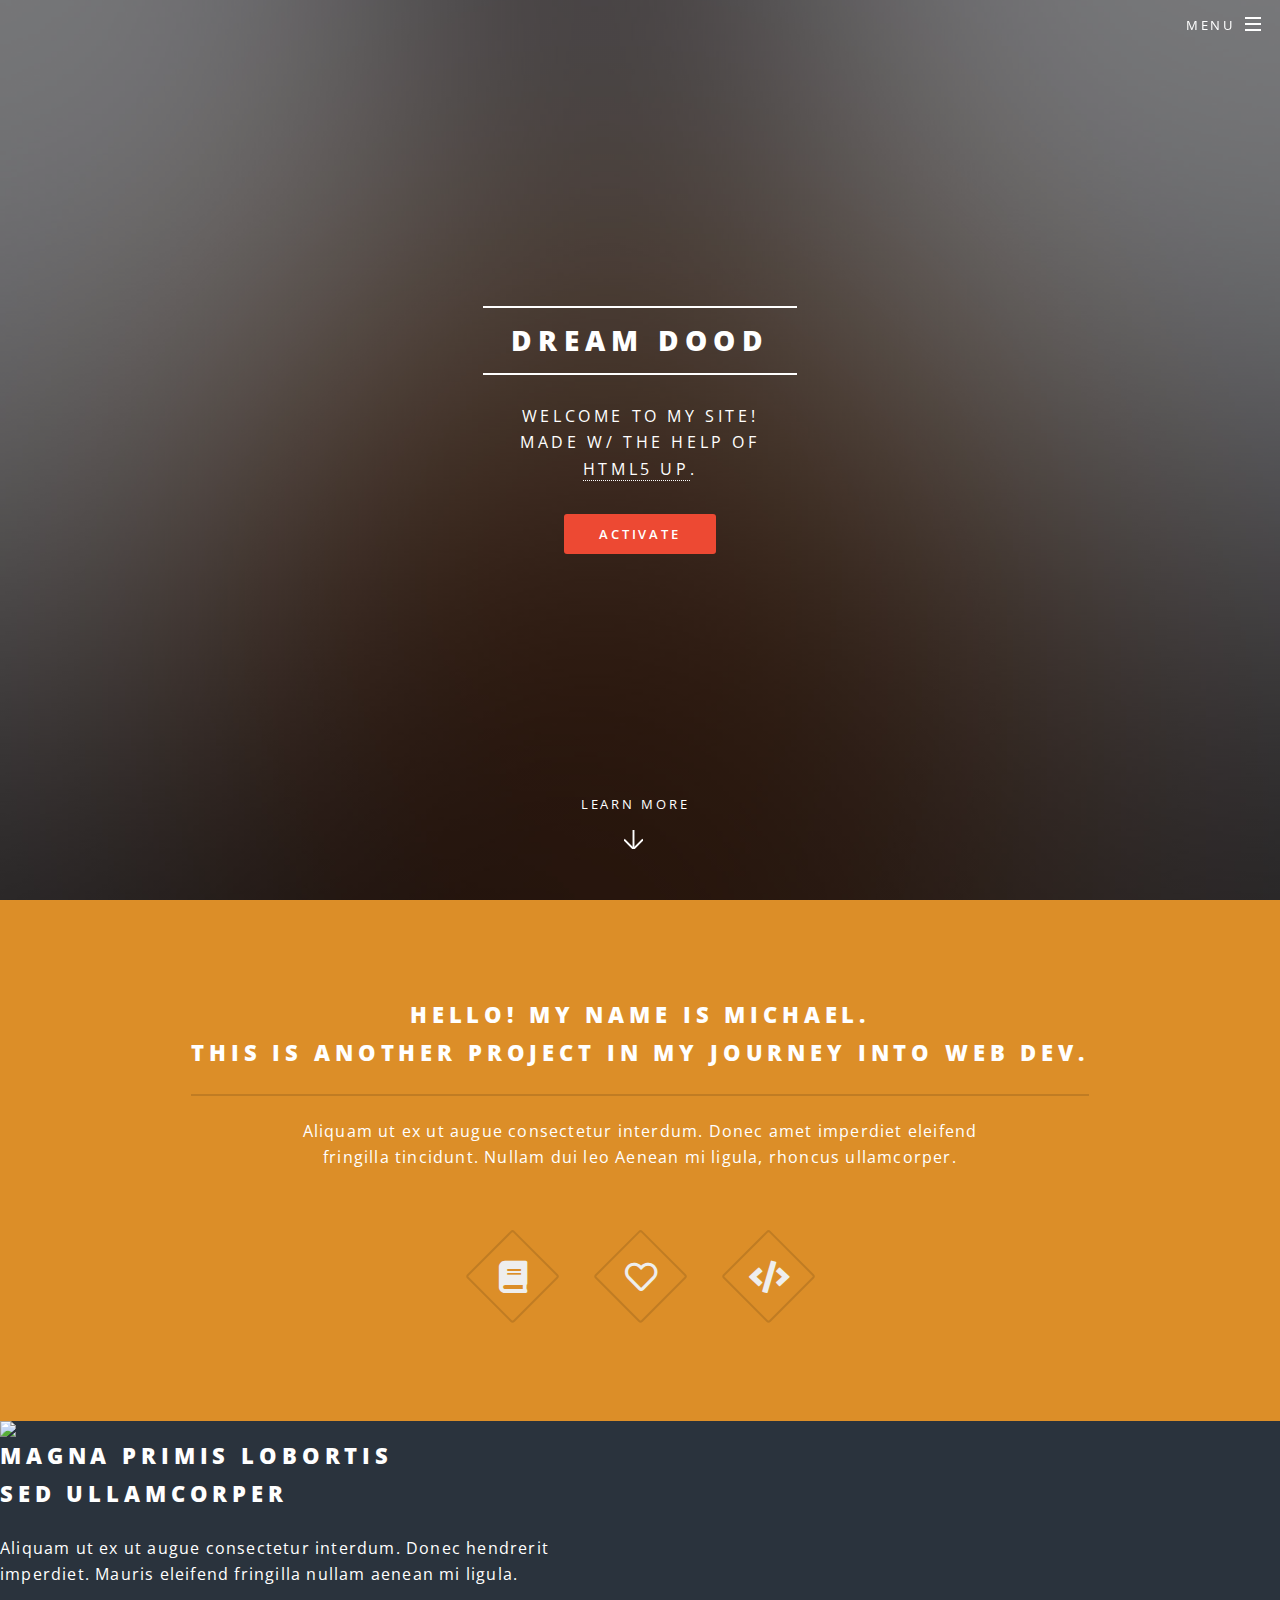
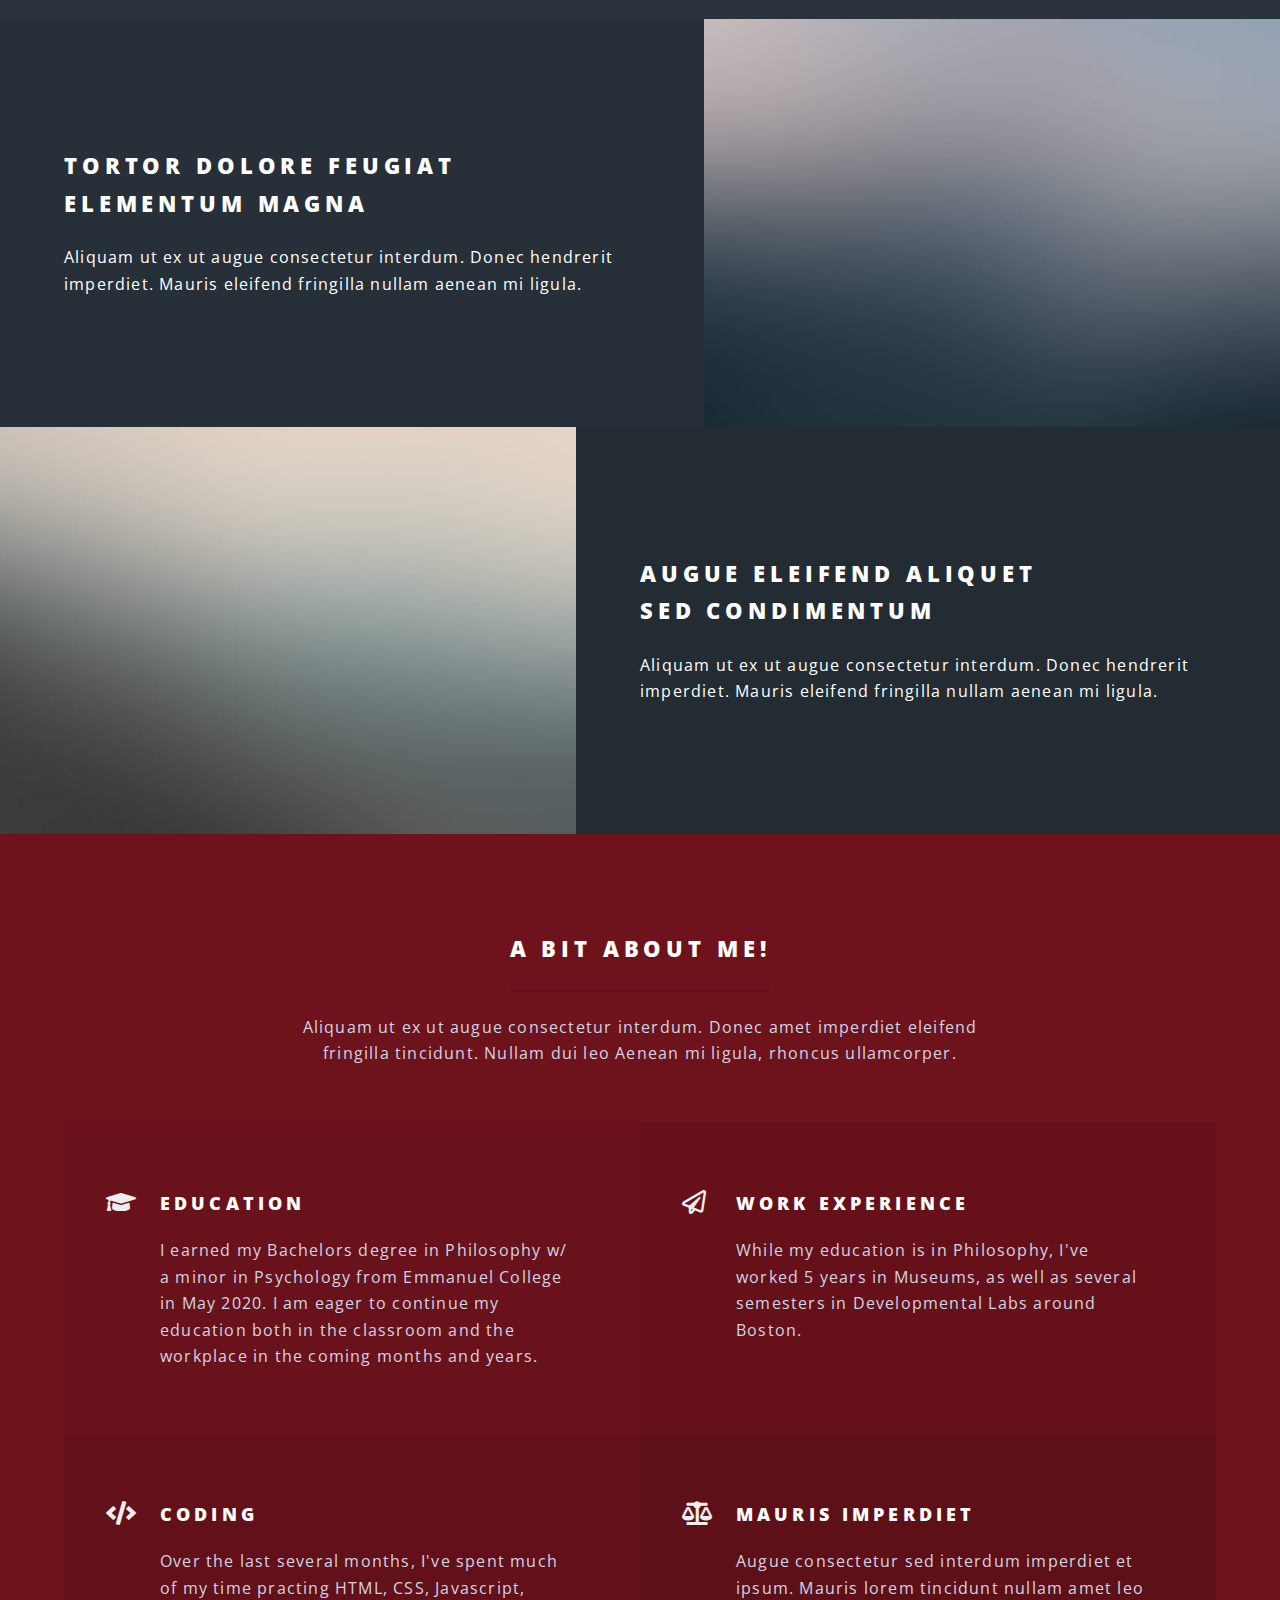
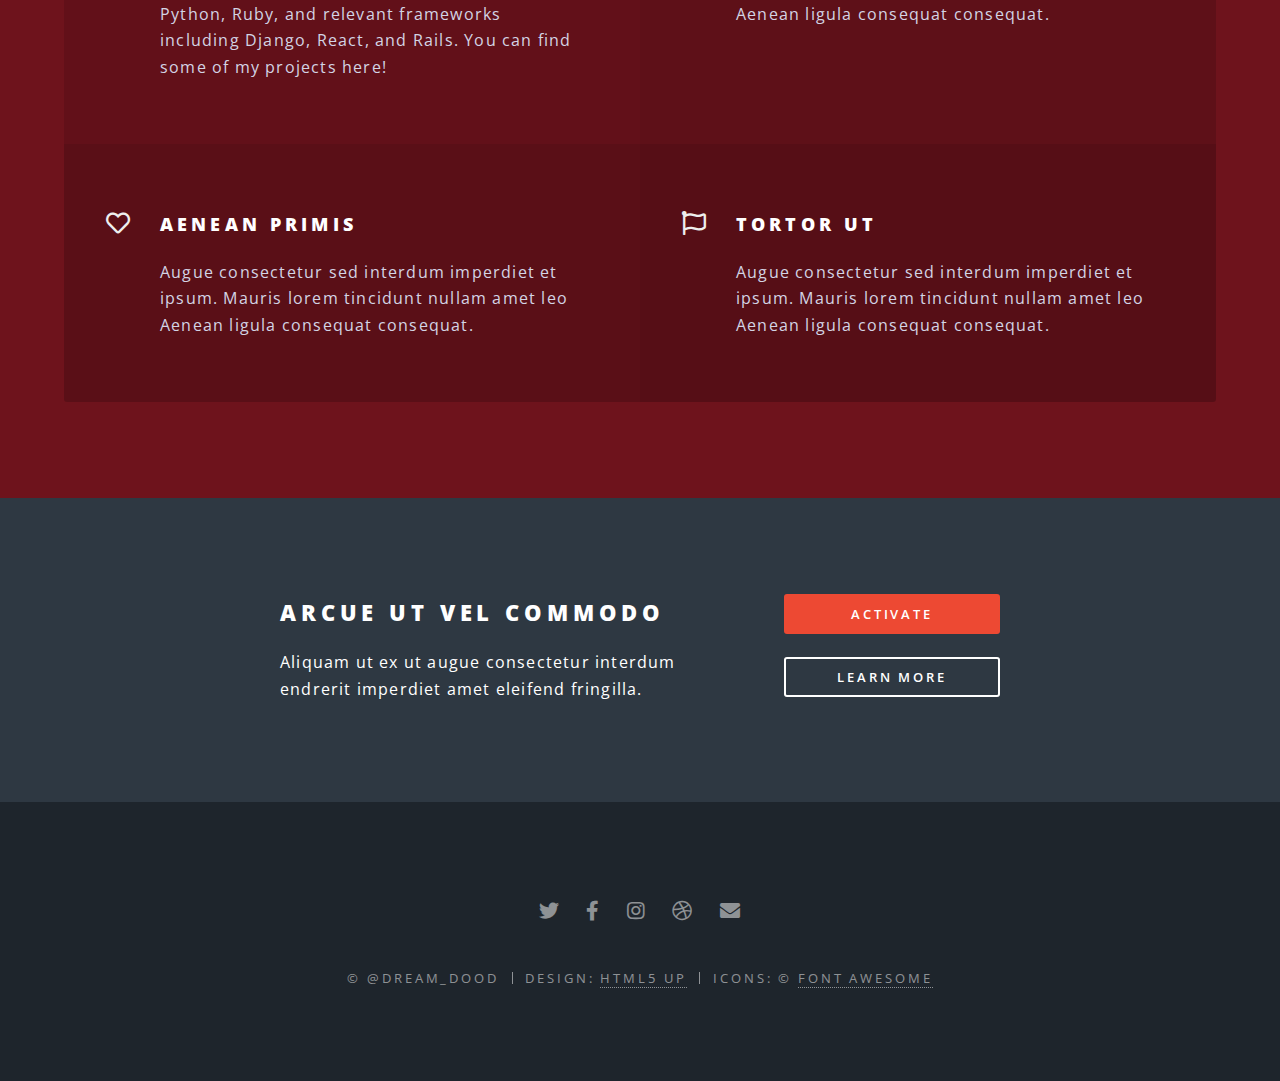
==== commit 747bbc17: "Update index.html" ====
--- a/index.html
+++ b/index.html
@@ -72,7 +72,7 @@
 				<!-- Two -->
 					<section id="two" class="wrapper alt style2">
 						<section class="spotlight">
-							<div class="image"><img src="images/indexPic1.png" alt="" /></div><div class="content">
+							<div class="image"><img src="images/pic01.jpg/></div><div class="content">
 								<h2>Magna primis lobortis<br />
 								sed ullamcorper</h2>
 								<p>Aliquam ut ex ut augue consectetur interdum. Donec hendrerit imperdiet. Mauris eleifend fringilla nullam aenean mi ligula.</p>
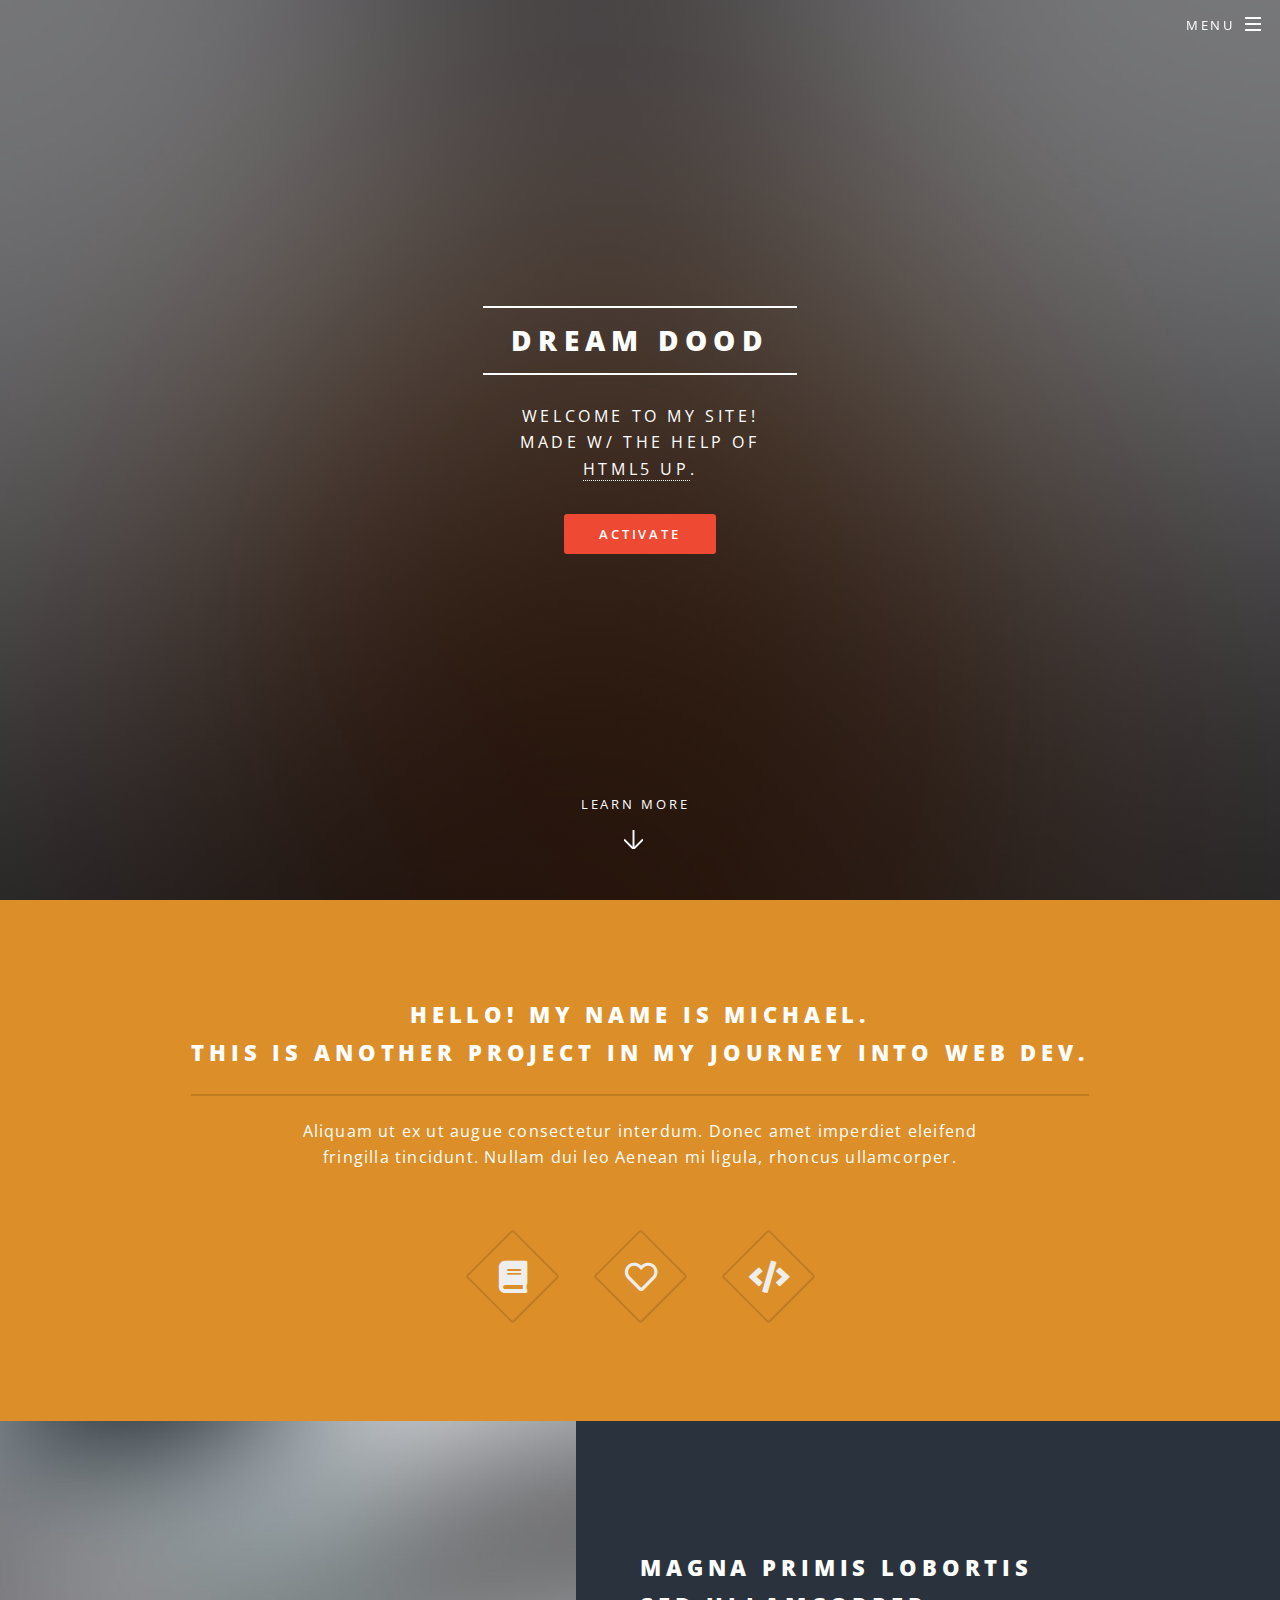
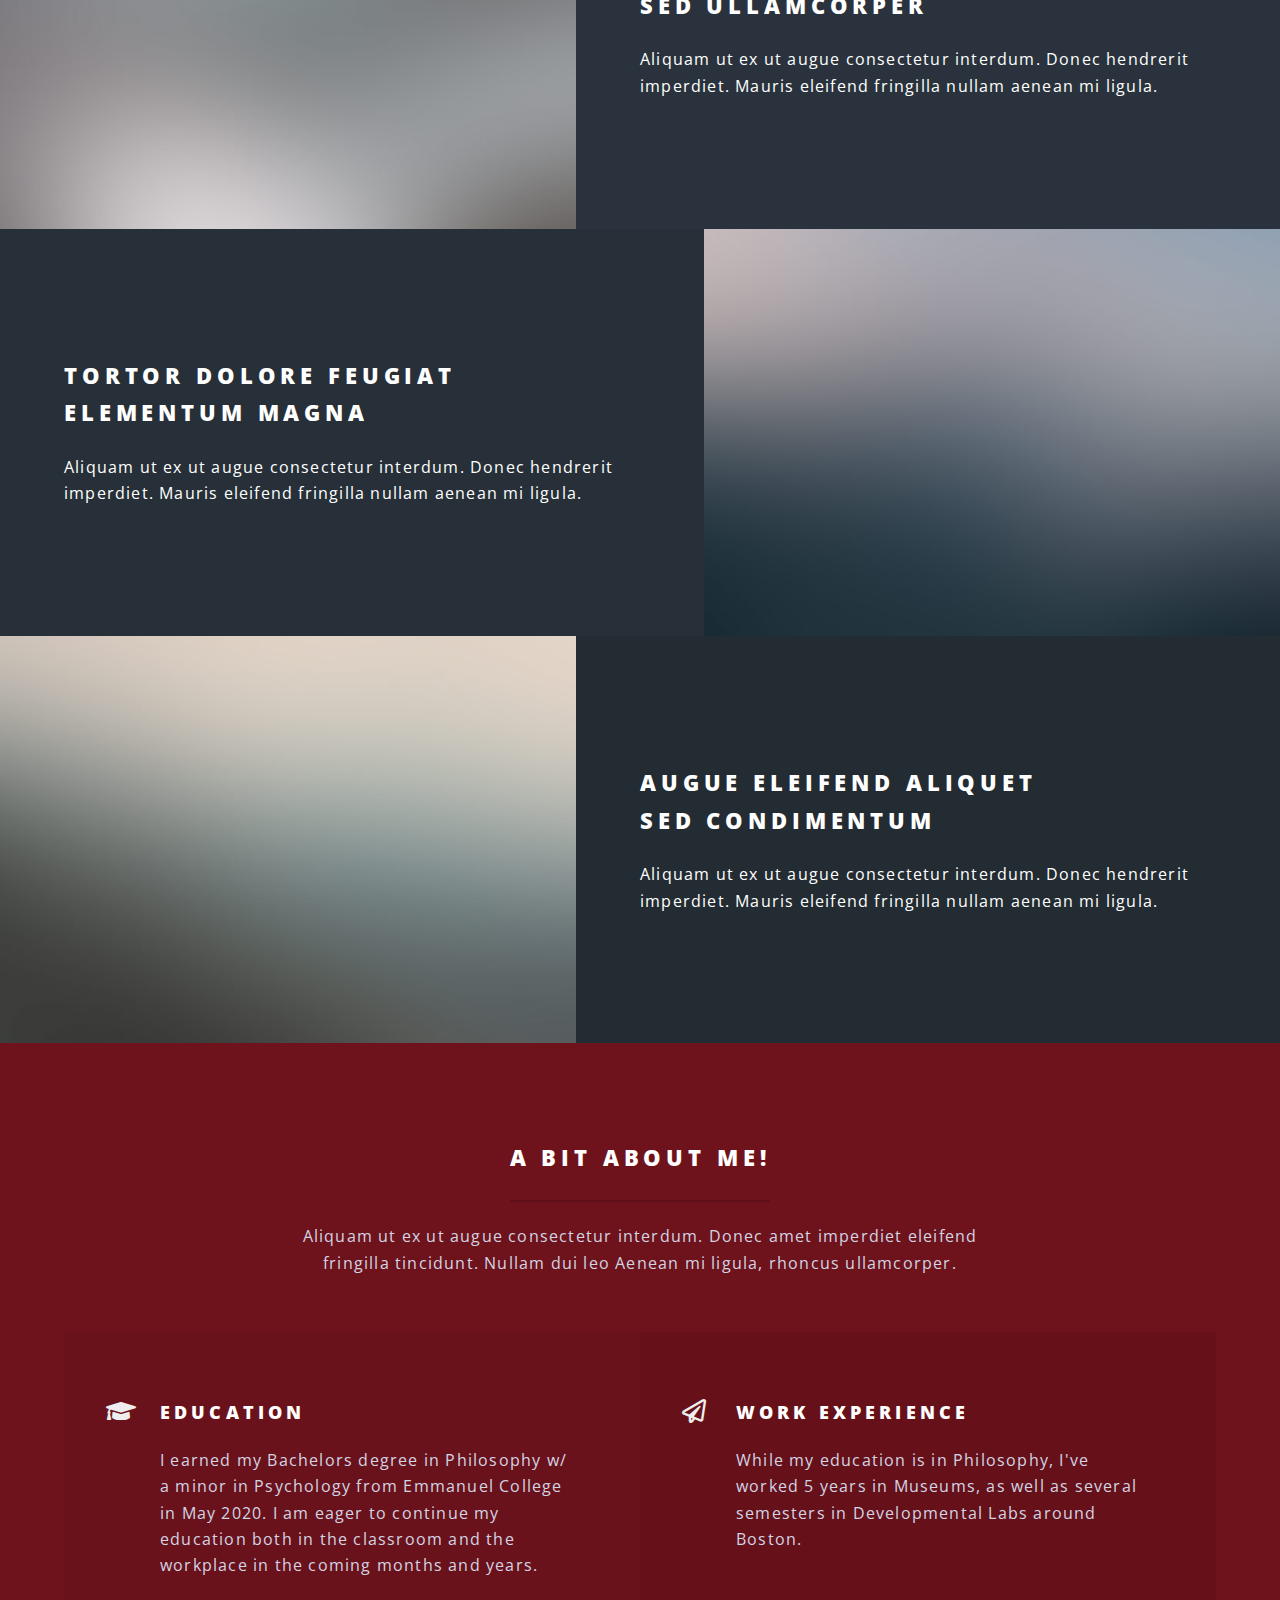
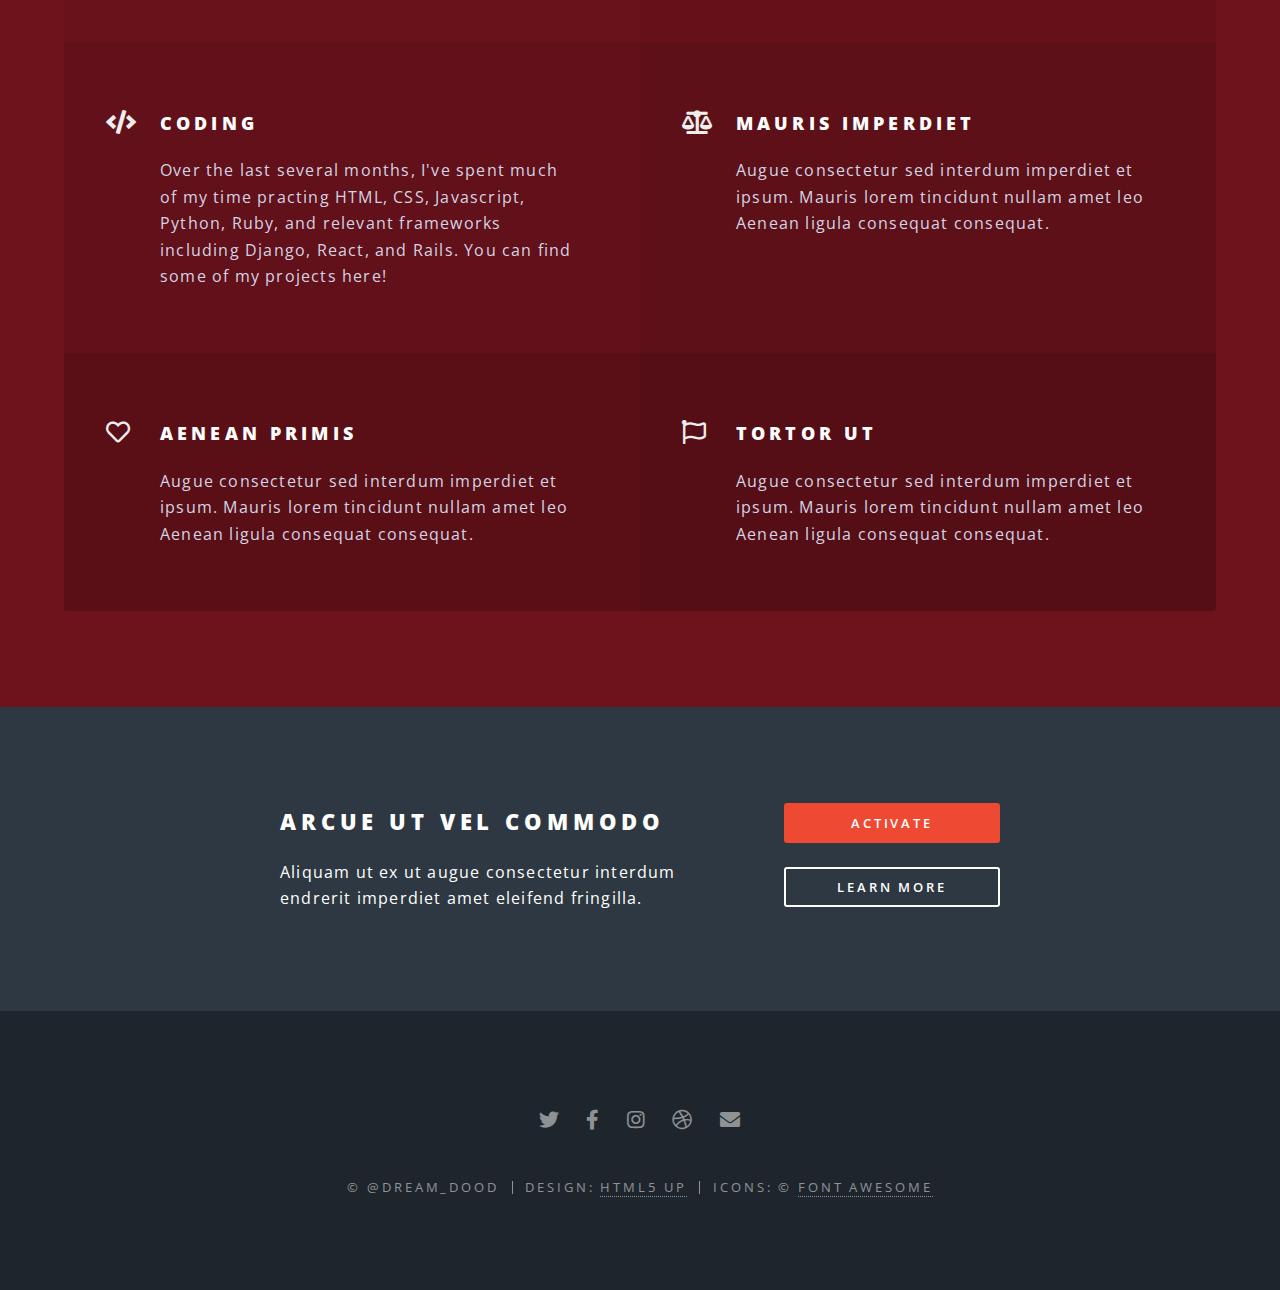
==== commit 7c8d1e3a: "Update index.html" ====
--- a/index.html
+++ b/index.html
@@ -72,7 +72,7 @@
 				<!-- Two -->
 					<section id="two" class="wrapper alt style2">
 						<section class="spotlight">
-							<div class="image"><img src="images/pic01.jpg/></div><div class="content">
+							<div class="image"><img src="images/pic01.jpg" alt="" /></div><div class="content">
 								<h2>Magna primis lobortis<br />
 								sed ullamcorper</h2>
 								<p>Aliquam ut ex ut augue consectetur interdum. Donec hendrerit imperdiet. Mauris eleifend fringilla nullam aenean mi ligula.</p>
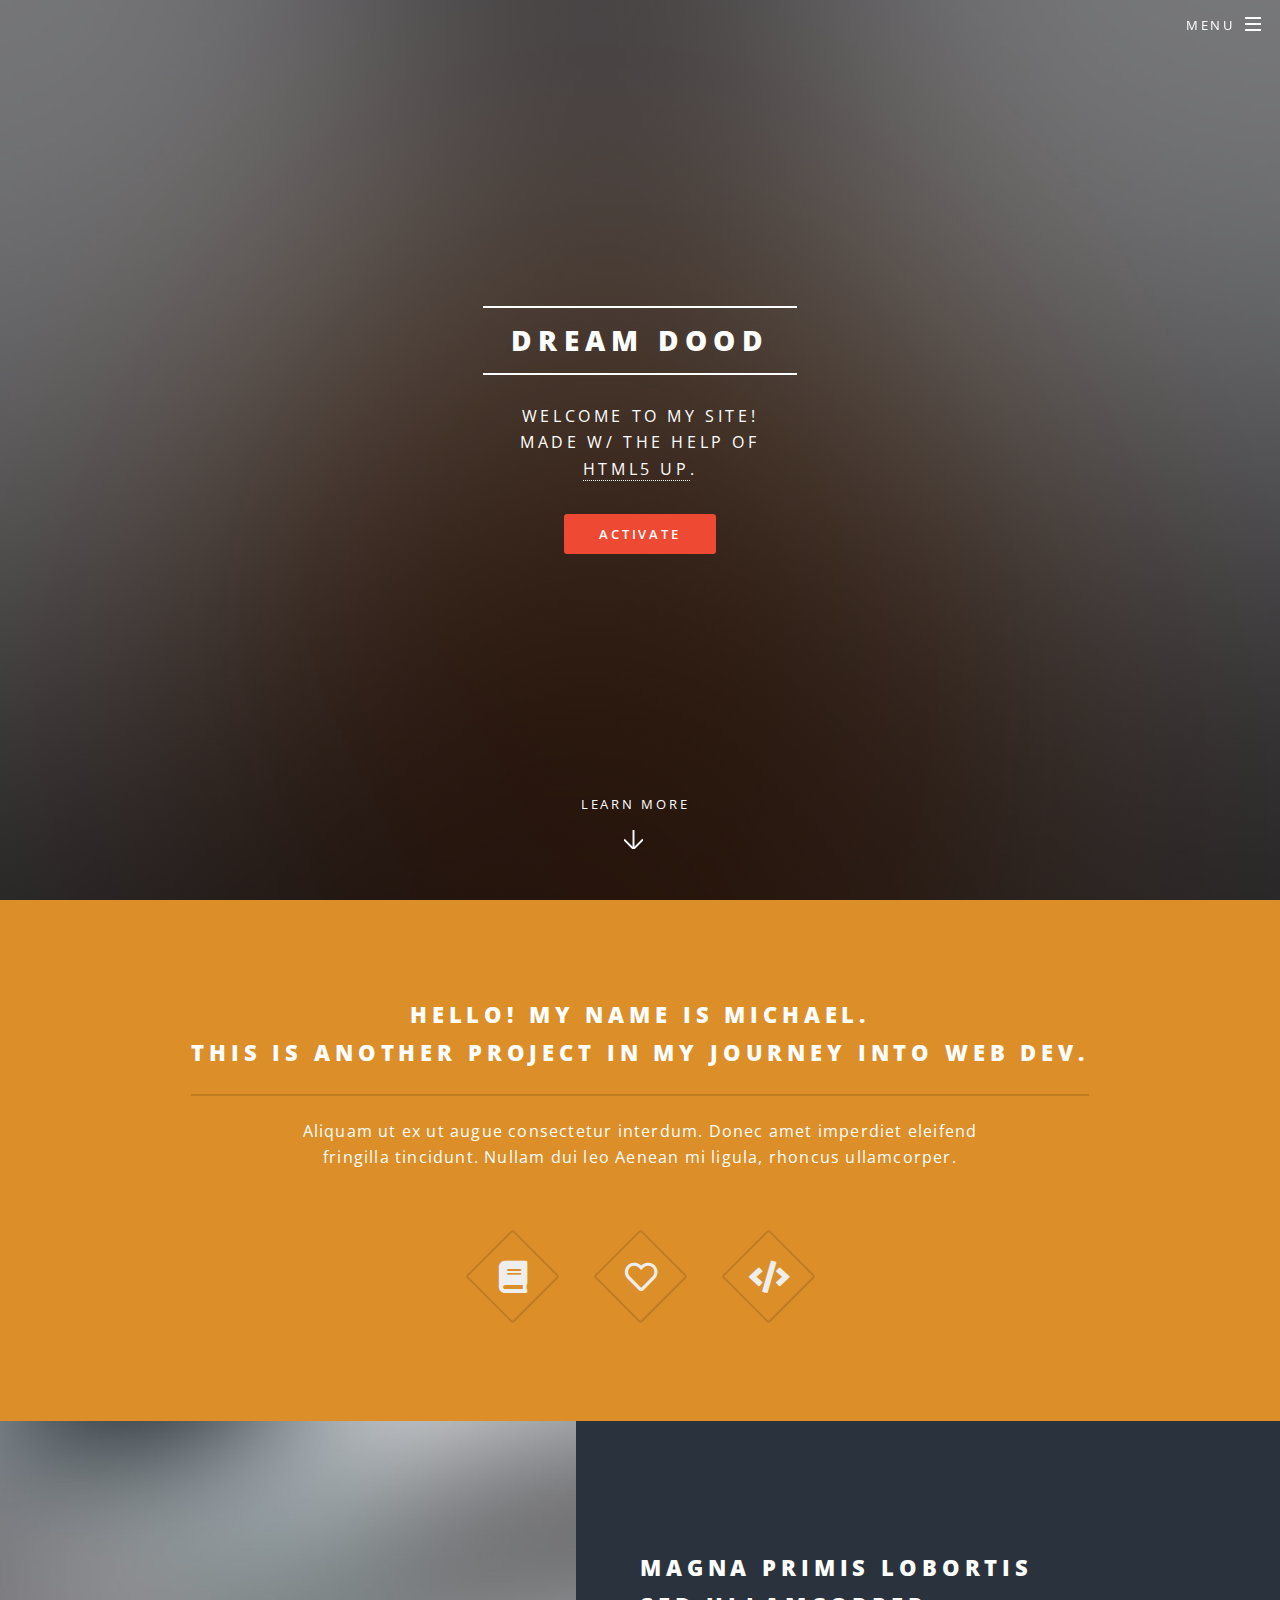
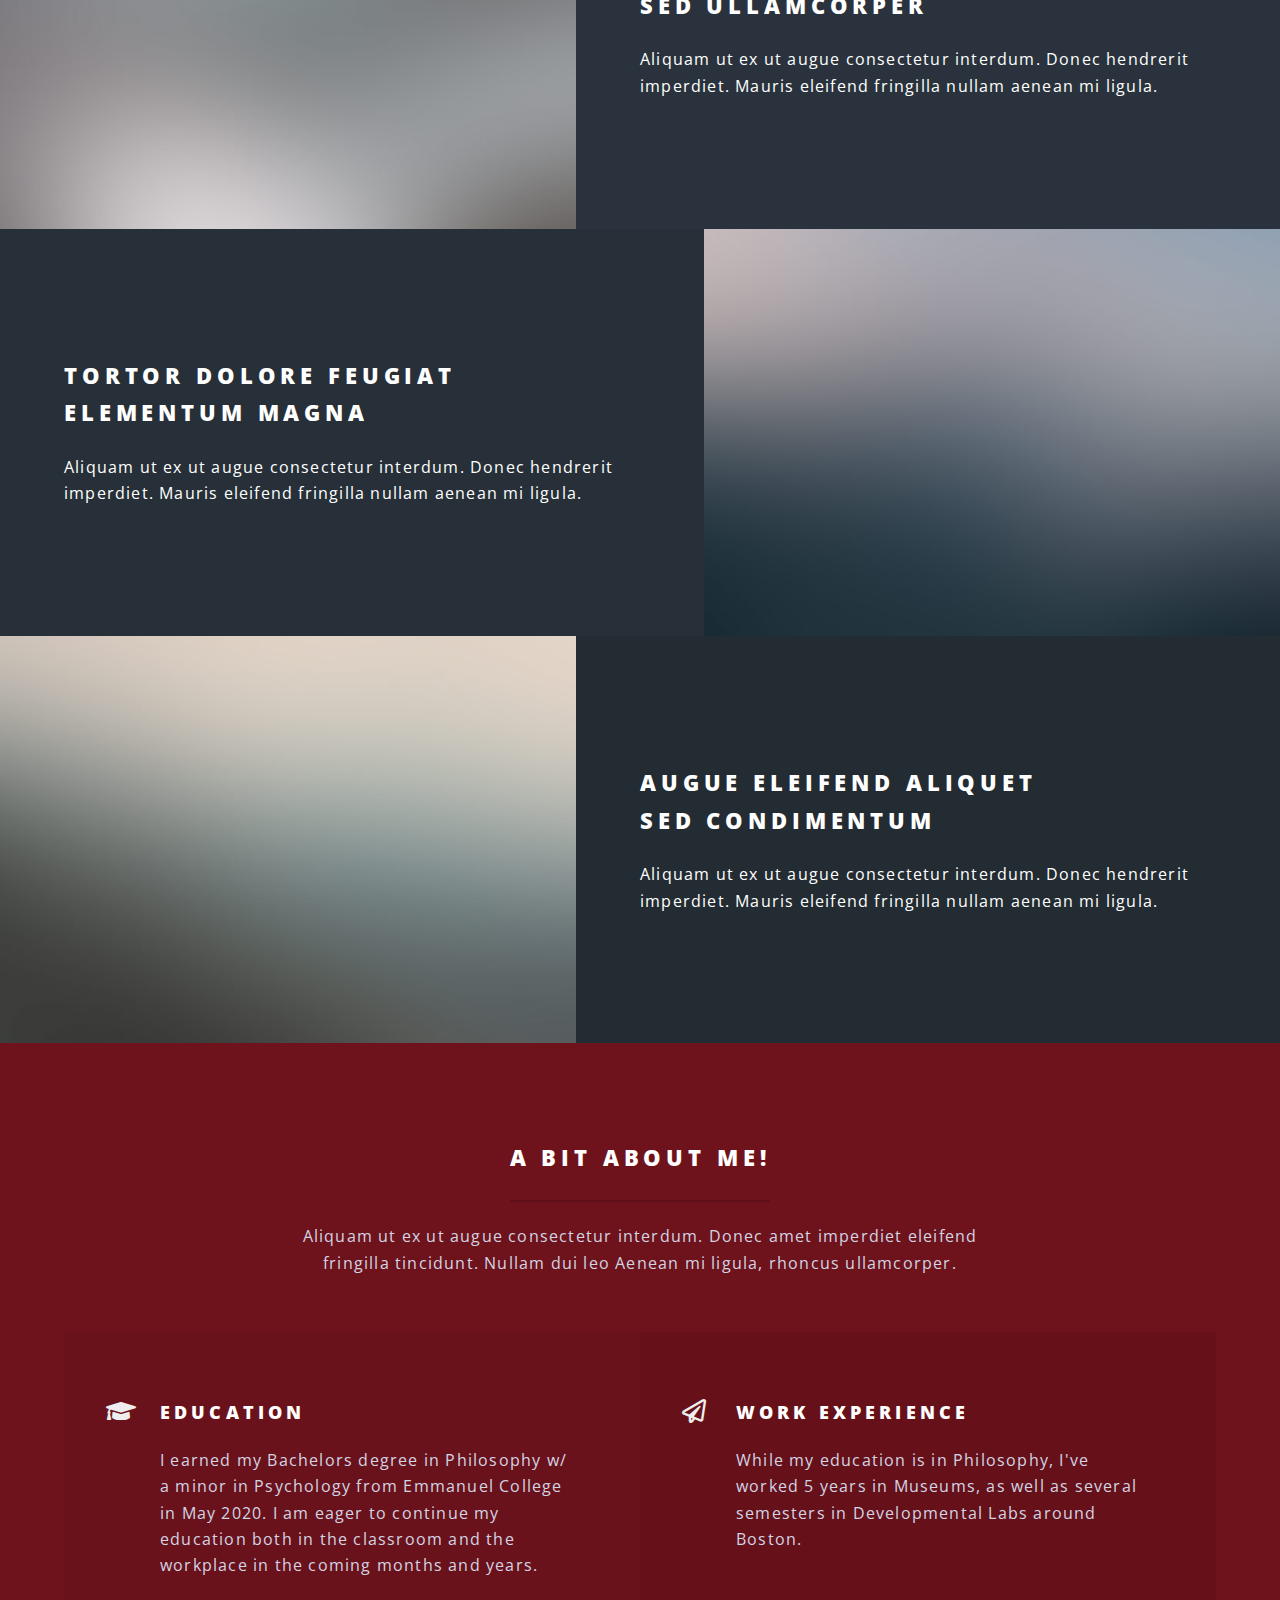
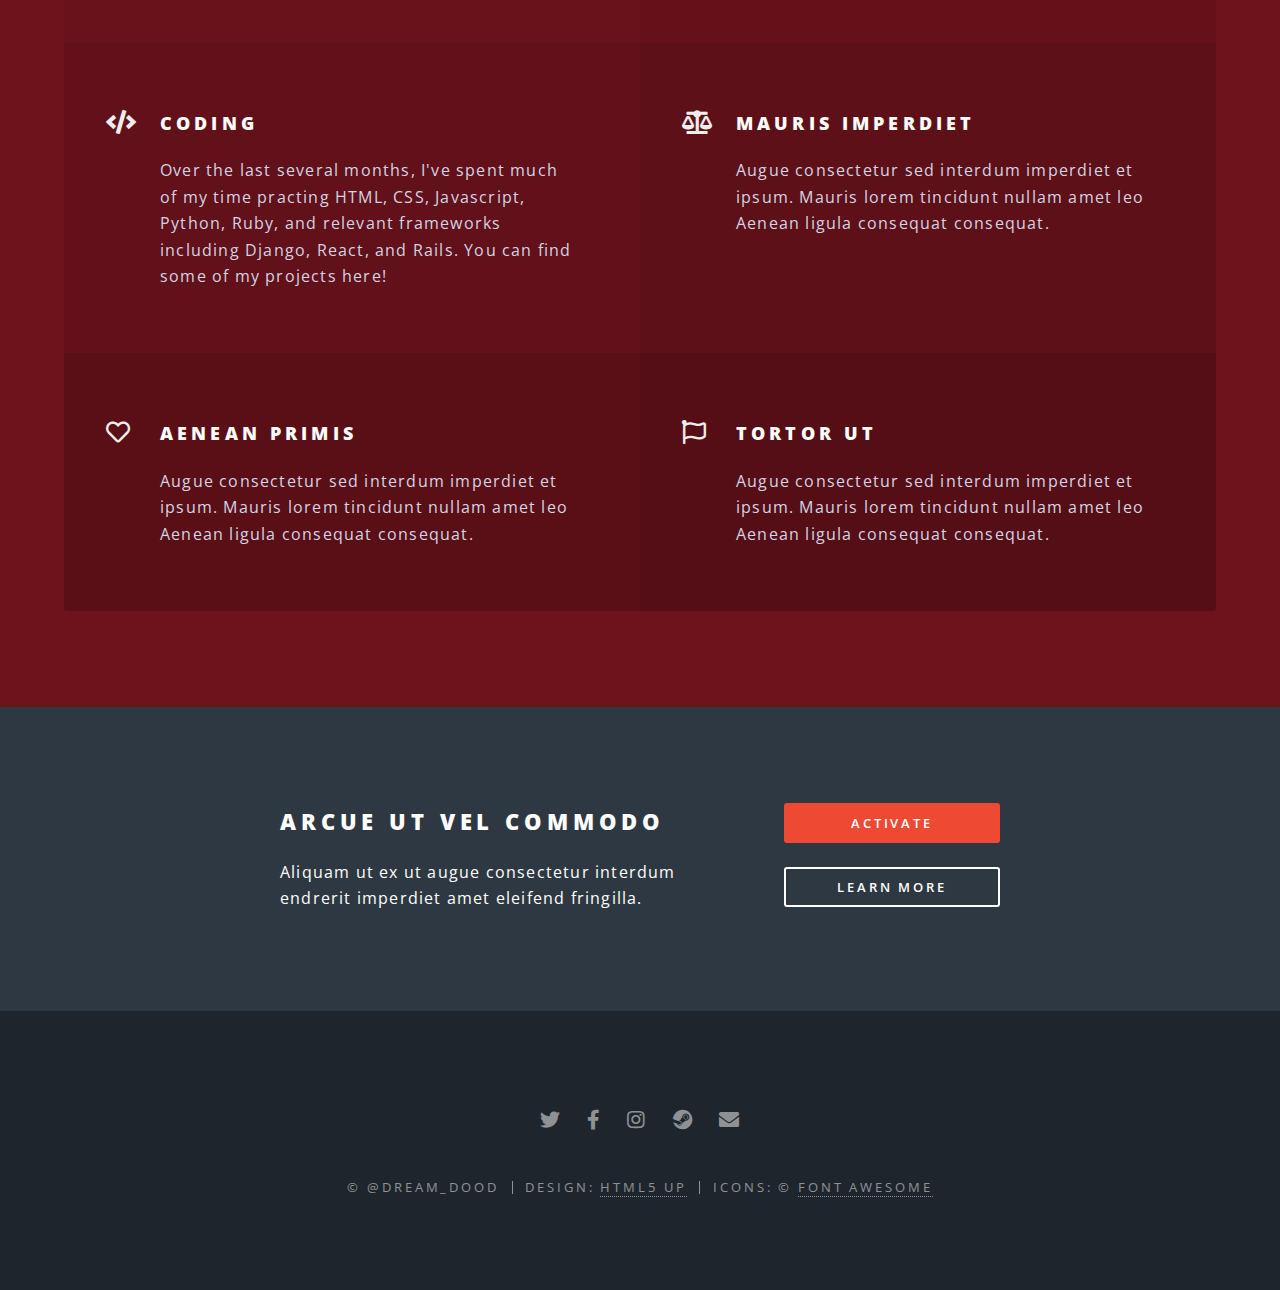
==== commit 68474b9b: "Update index.html" ====
--- a/index.html
+++ b/index.html
@@ -27,8 +27,11 @@
 									<div id="menu">
 										<ul>
 											<li><a href="index.html">Home</a></li>
+											<li><a href="about_me.html">About Me</a></li> 
+											<li><a href="about_me.html">About Me</a></li>
 											<li><a href="generic.html">Generic</a></li>
 											<li><a href="elements.html">Elements</a></li>
+											<li><a href="donate.html">Donations</a></li>
 											<li><a href="#">Sign Up</a></li>
 											<li><a href="#">Log In</a></li>
 										</ul>
@@ -150,10 +153,10 @@
 				<!-- Footer -->
 					<footer id="footer">
 						<ul class="icons">
-							<li><a href="twitter.com/dream_dood" class="icon brands fa-twitter"><span class="label">Twitter</span></a></li>
+							<li><a href="https://www.twitter.com/dream_dood" class="icon brands fa-twitter"><span class="label">Twitter</span></a></li>
 							<li><a href="#" class="icon brands fa-facebook-f"><span class="label">Facebook</span></a></li>
-							<li><a href="#" class="icon brands fa-instagram"><span class="label">Instagram</span></a></li>
-							<li><a href="#" class="icon brands fa-dribbble"><span class="label">Dribbble</span></a></li>
+							<li><a href="https://www.instagram.com/michaellegere/" class="icon brands fa-instagram"><span class="label">Instagram</span></a></li>
+							<li><a href="https://steamcommunity.com/id/Michaellegere" class="icon brands fa-steam"><span class="label">Steam</span></a></li>
 							<li><a href="#" class="icon solid fa-envelope"><span class="label">Email</span></a></li>
 						</ul>
 						<ul class="copyright">
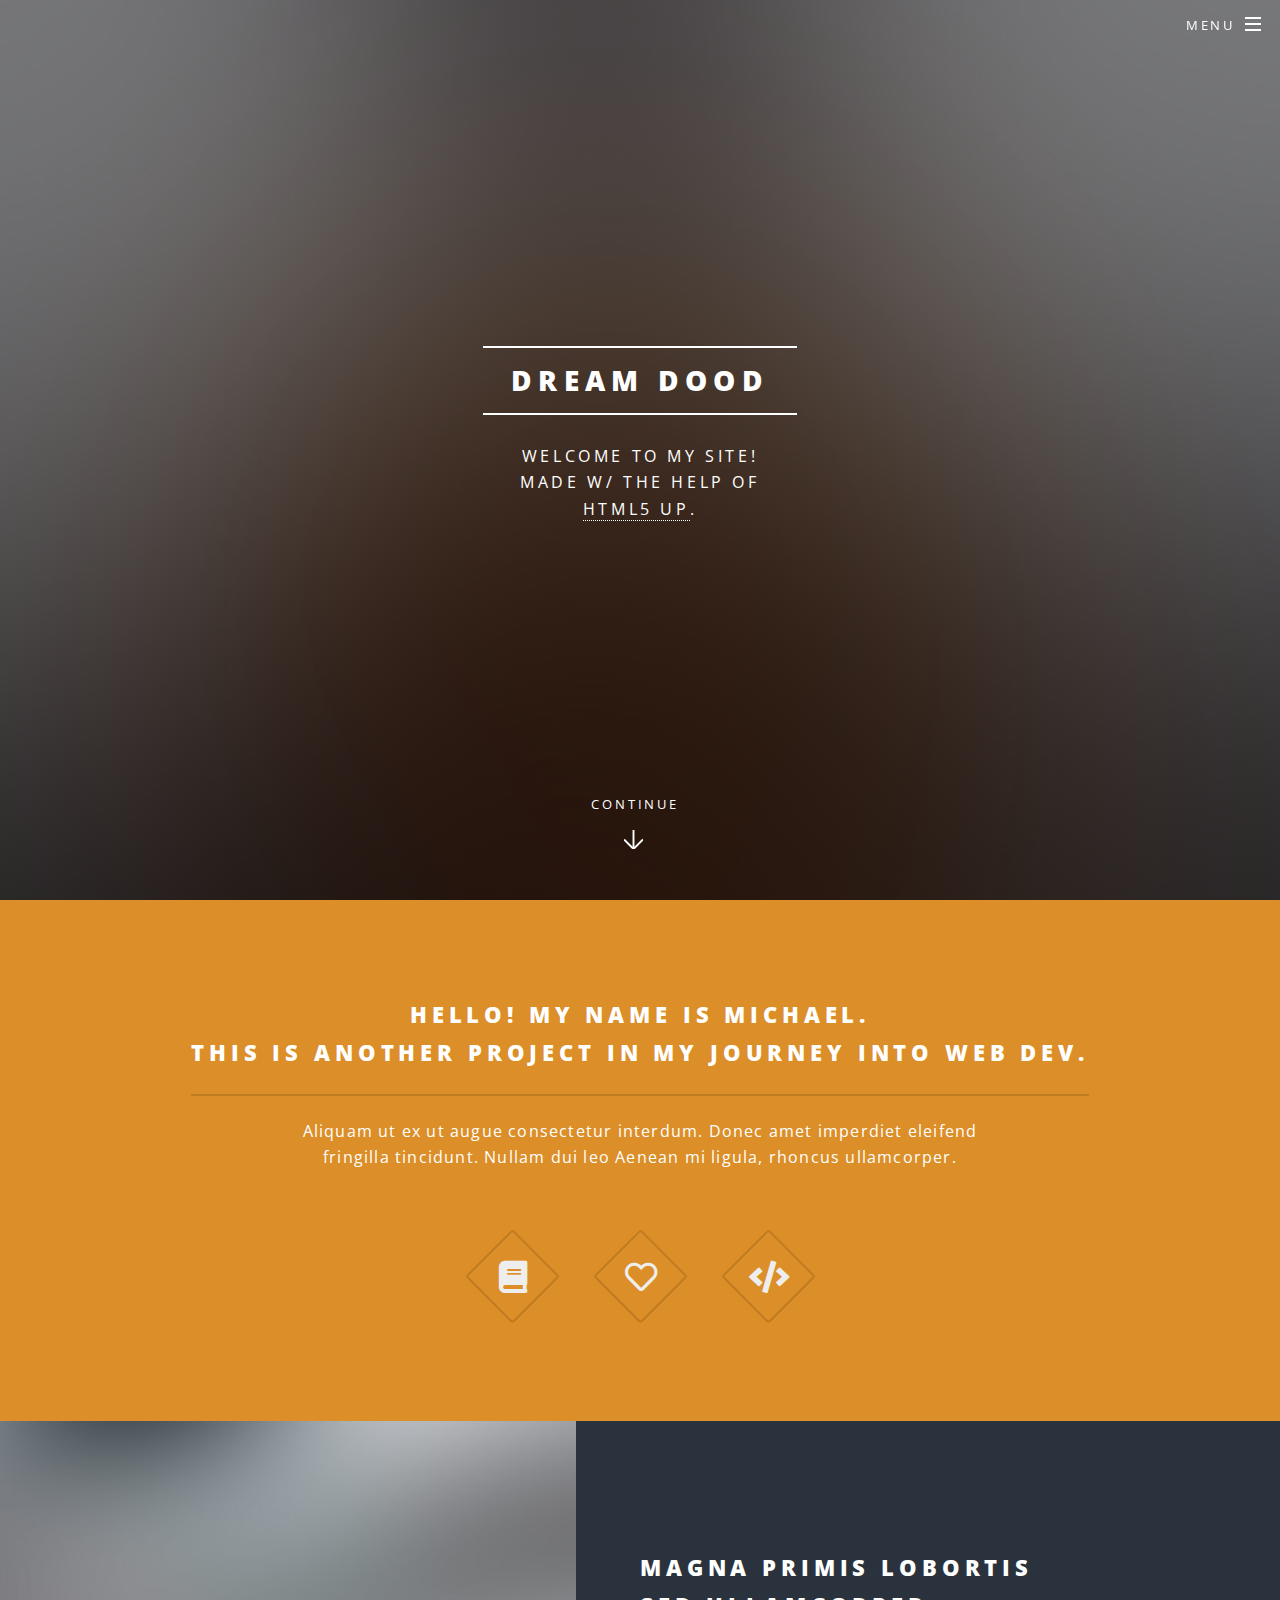
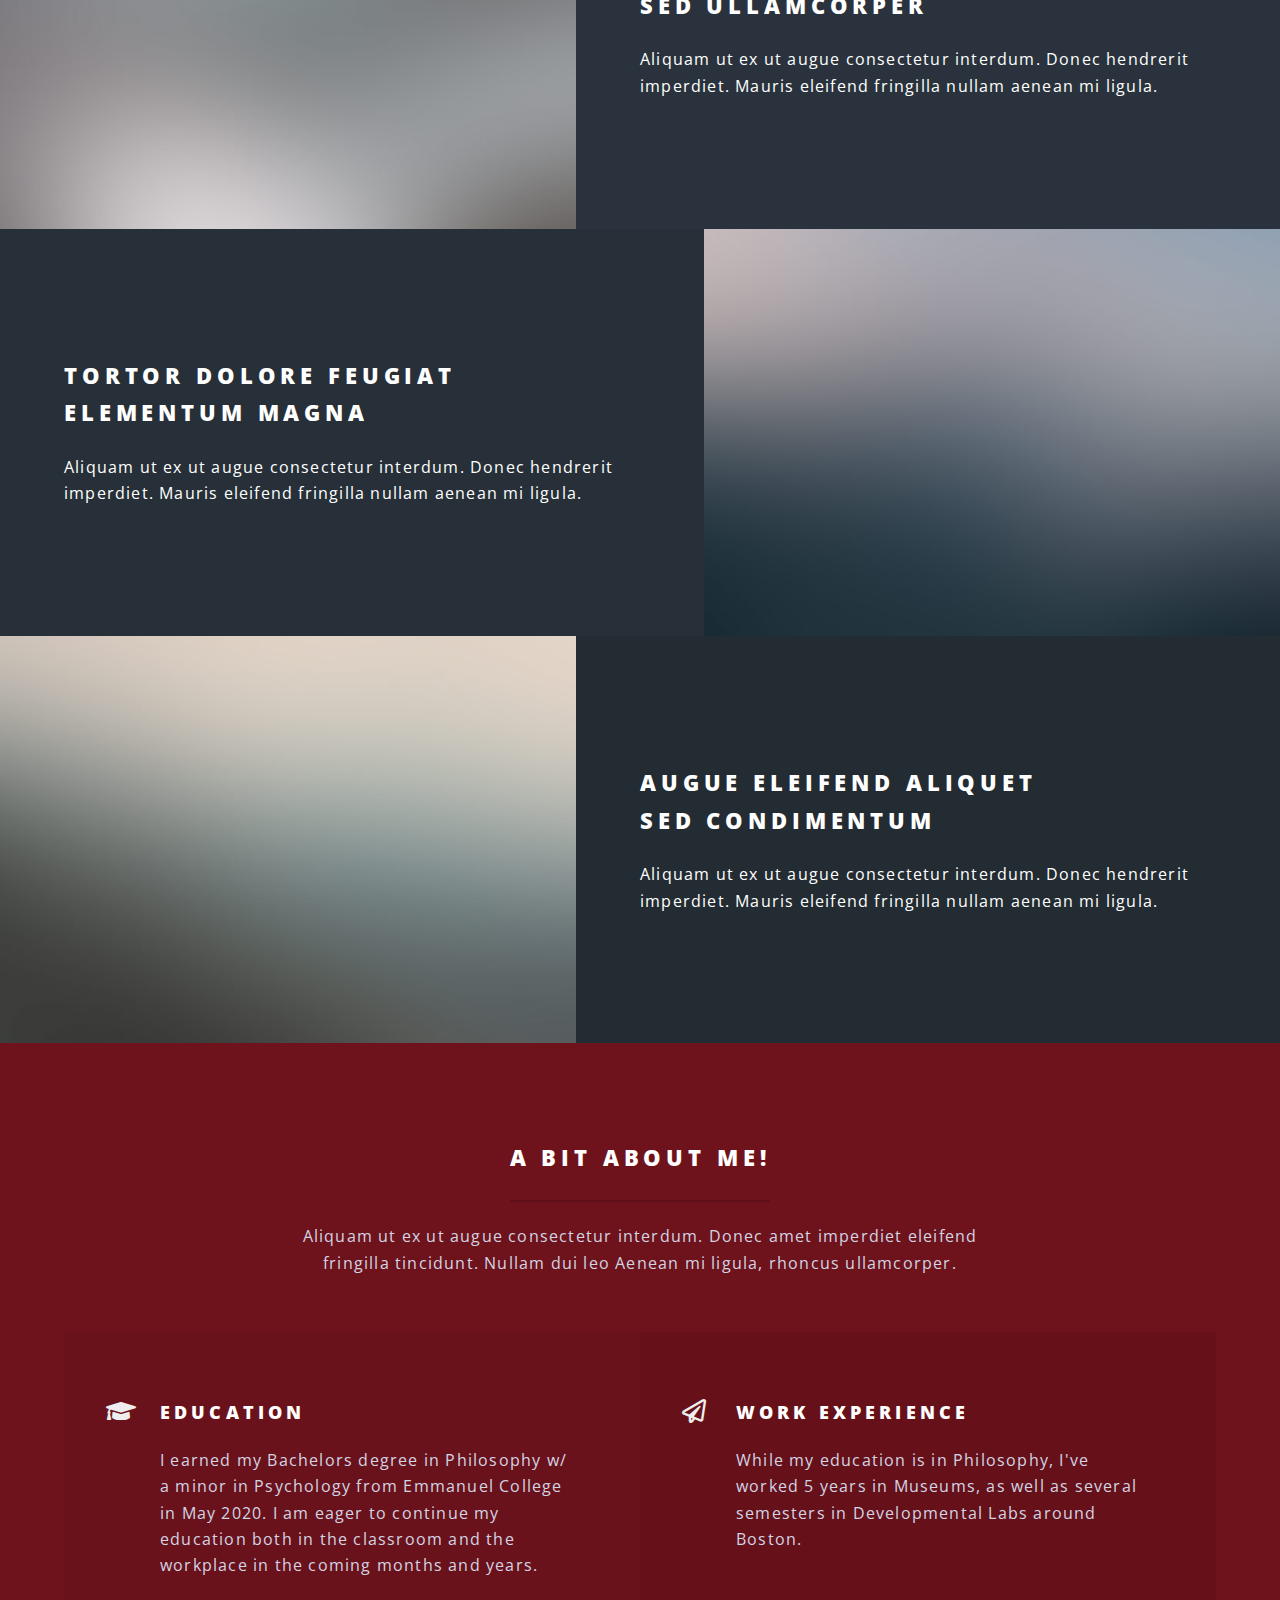
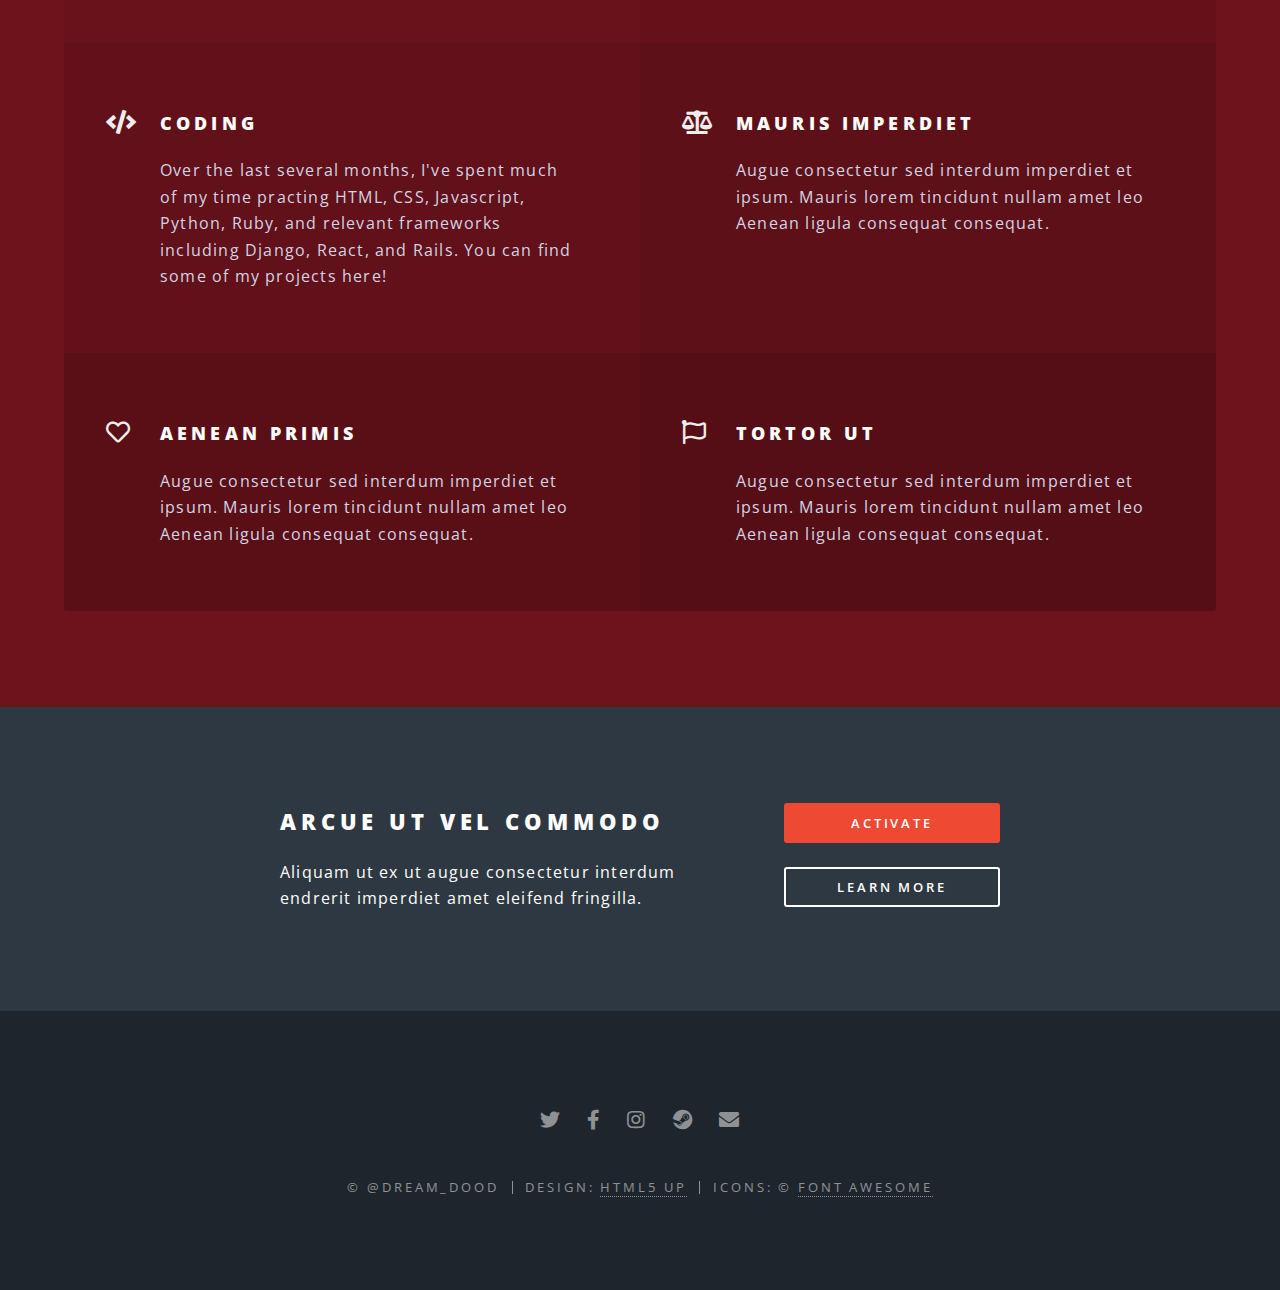
==== commit 412c2d7d: "Update index.html" ====
--- a/index.html
+++ b/index.html
@@ -27,13 +27,9 @@
 									<div id="menu">
 										<ul>
 											<li><a href="index.html">Home</a></li>
-											<li><a href="about_me.html">About Me</a></li> 
 											<li><a href="about_me.html">About Me</a></li>
-											<li><a href="generic.html">Generic</a></li>
-											<li><a href="elements.html">Elements</a></li>
-											<li><a href="donate.html">Donations</a></li>
-											<li><a href="#">Sign Up</a></li>
-											<li><a href="#">Log In</a></li>
+											<li><a href="resume.html">Resume</a></li>
+											<li><a href="playlists.html">Music</a></li>
 										</ul>
 									</div>
 								</li>
@@ -48,11 +44,8 @@
 							<p>Welcome to my site!<br />
 							Made w/ the help of<br />
 							<a href="http://html5up.net">HTML5 UP</a>.</p>
-							<ul class="actions special">
-								<li><a href="#" class="button primary">Activate</a></li>
-							</ul>
 						</div>
-						<a href="#one" class="more scrolly">Learn More</a>
+						<a href="#one" class="more scrolly">Continue</a>
 					</section>
 
 				<!-- One -->
